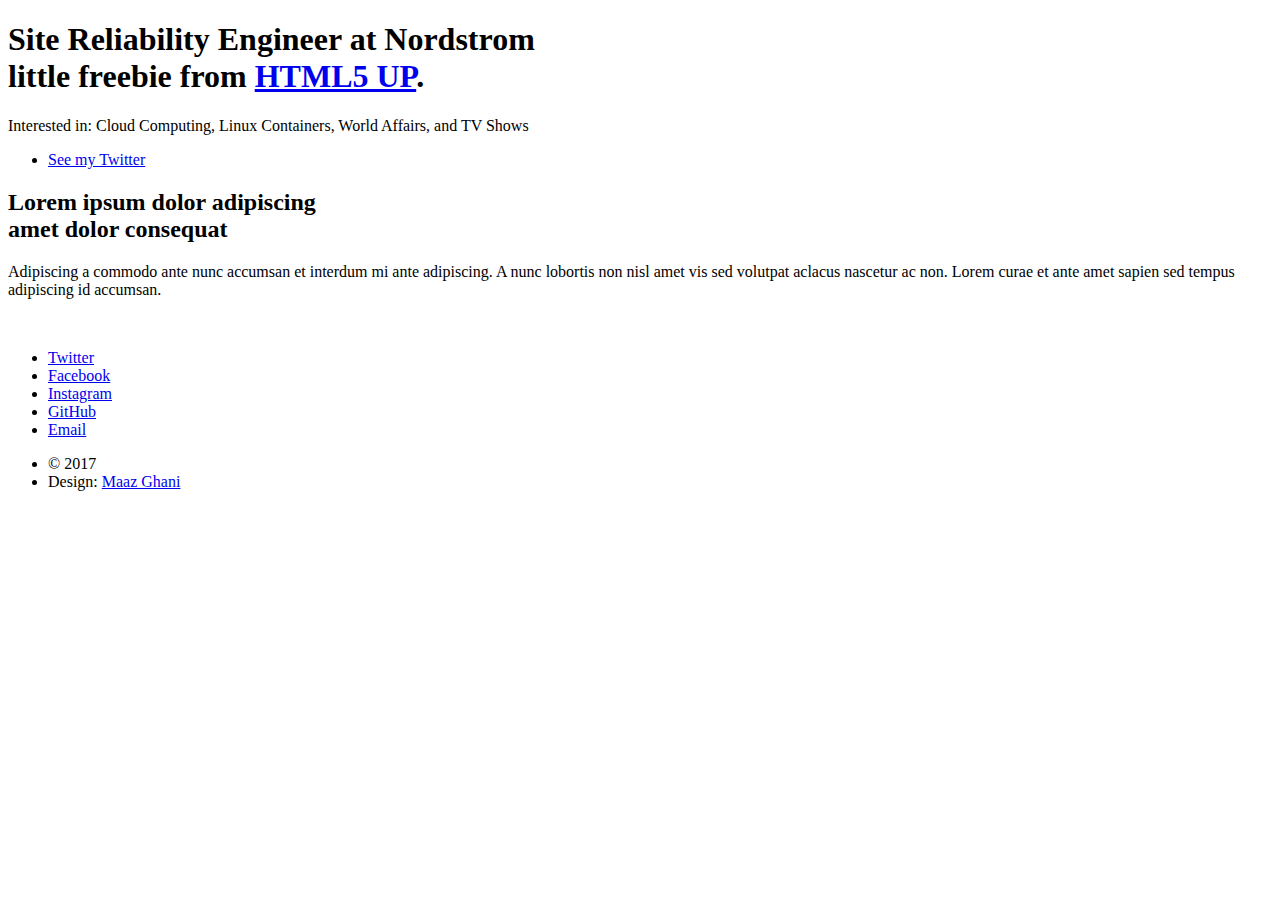
==== index.html @ ab28cf6e "initial site" ====
<!DOCTYPE HTML>
<!--
	Photon by HTML5 UP
	html5up.net | @ajlkn
	Free for personal and commercial use under the CCA 3.0 license (html5up.net/license)
-->
<html>
	<head>
		<title>Maaz Ghani</title>
		<meta charset="utf-8" />
		<meta name="viewport" content="width=device-width, initial-scale=1" />
		<!--[if lte IE 8]><script src="assets/js/ie/html5shiv.js"></script><![endif]-->
		<link rel="stylesheet" href="assets/css/main.css" />
		<!--[if lte IE 8]><link rel="stylesheet" href="assets/css/ie8.css" /><![endif]-->
		<!--[if lte IE 9]><link rel="stylesheet" href="assets/css/ie9.css" /><![endif]-->
	</head>
	<body>

		<!-- Header -->
			<section id="header">
				<div class="inner">
					<span class="icon major fa-cloud"></span>
					<h1><strong>Site Reliability Engineer at Nordstrom</strong><br />
					little freebie from <a href="http://html5up.net">HTML5 UP</a>.</h1>
					<p>Interested in: Cloud Computing, Linux Containers, World Affairs, and TV Shows<br />
					</p>
					<ul class="actions">
						<li><a href="#one" class="button scrolly">See my Twitter</a></li>
					</ul>
				</div>
			</section>

		<!-- One -->
			<section id="one" class="main style1">
				<div class="container">
					<div class="row 150%">
						<div class="6u 12u$(medium)">
							<header class="major">
								<h2>Lorem ipsum dolor adipiscing<br />
								amet dolor consequat</h2>
							</header>
							<p>Adipiscing a commodo ante nunc accumsan et interdum mi ante adipiscing. A nunc lobortis non nisl amet vis sed volutpat aclacus nascetur ac non. Lorem curae et ante amet sapien sed tempus adipiscing id accumsan.</p>
						</div>
						<div class="6u$ 12u$(medium) important(medium)">
							<span class="image fit"><img src="images/pic01.jpg" alt="" /></span>
						</div>
					</div>
				</div>
			</section>

		<!-- Two 
			<section id="two" class="main style2">
				<div class="container">
					<div class="row 150%">
						<div class="6u 12u$(medium)">
							<ul class="major-icons">
								<li><span class="icon style1 major fa-code"></span></li>
								<li><span class="icon style2 major fa-bolt"></span></li>
								<li><span class="icon style3 major fa-camera-retro"></span></li>
								<li><span class="icon style4 major fa-cog"></span></li>
								<li><span class="icon style5 major fa-desktop"></span></li>
								<li><span class="icon style6 major fa-calendar"></span></li>
							</ul>
						</div>
						<div class="6u$ 12u$(medium)">
							<header class="major">
								<h2>Lorem ipsum dolor adipiscing<br />
								amet dolor consequat</h2>
							</header>
							<p>Adipiscing a commodo ante nunc accumsan interdum mi ante adipiscing. A nunc lobortis non nisl amet vis volutpat aclacus nascetur ac non. Lorem curae eu ante amet sapien in tempus ac. Adipiscing id accumsan adipiscing ipsum.</p>
							<p>Blandit faucibus proin. Ac aliquam integer adipiscing enim non praesent vis commodo nunc phasellus cubilia ac risus accumsan. Accumsan blandit. Lobortis phasellus non lobortis dit varius mi varius accumsan lobortis. Blandit ante aliquam lacinia lorem lobortis semper morbi col faucibus vitae integer placerat accumsan orci eu mi odio tempus adipiscing adipiscing adipiscing curae consequat feugiat etiam dolore.</p>
							<p>Adipiscing a commodo ante nunc accumsan interdum mi ante adipiscing. A nunc lobortis non nisl amet vis volutpat aclacus nascetur ac non. Lorem curae eu ante amet sapien in tempus ac. Adipiscing id accumsan adipiscing ipsum.</p>
						</div>
					</div>
				</div>
			</section>
            -->
		<!-- Three
			<section id="three" class="main style1 special">
				<div class="container">
					<header class="major">
						<h2>Adipiscing amet consequat</h2>
					</header>
					<p>Ante nunc accumsan et aclacus nascetur ac ante amet sapien sed.</p>
					<div class="row 150%">
						<div class="4u 12u$(medium)">
							<span class="image fit"><img src="images/pic02.jpg" alt="" /></span>
							<h3>Magna feugiat lorem</h3>
							<p>Adipiscing a commodo ante nunc magna lorem et interdum mi ante nunc lobortis non amet vis sed volutpat et nascetur.</p>
							<ul class="actions">
								<li><a href="#" class="button">More</a></li>
							</ul>
						</div>
						<div class="4u 12u$(medium)">
							<span class="image fit"><img src="images/pic03.jpg" alt="" /></span>
							<h3>Magna feugiat lorem</h3>
							<p>Adipiscing a commodo ante nunc magna lorem et interdum mi ante nunc lobortis non amet vis sed volutpat et nascetur.</p>
							<ul class="actions">
								<li><a href="#" class="button">More</a></li>
							</ul>
						</div>
						<div class="4u$ 12u$(medium)">
							<span class="image fit"><img src="images/pic04.jpg" alt="" /></span>
							<h3>Magna feugiat lorem</h3>
							<p>Adipiscing a commodo ante nunc magna lorem et interdum mi ante nunc lobortis non amet vis sed volutpat et nascetur.</p>
							<ul class="actions">
								<li><a href="#" class="button">More</a></li>
							</ul>
						</div>
					</div>
				</div>
			</section>
            -->
		<!-- Four
			<section id="four" class="main style2 special">
				<div class="container">
					<header class="major">
						<h2>Ipsum feugiat consequat?</h2>
					</header>
					<p>Sed lacus nascetur ac ante amet sapien.</p>
					<ul class="actions uniform">
						<li><a href="#" class="button special">Sign Up</a></li>
						<li><a href="#" class="button">Learn More</a></li>
					</ul>
				</div>
			</section>
            -->
		<!-- Five -->
		<!--
			<section id="five" class="main style1">
				<div class="container">
					<header class="major special">
						<h2>Elements</h2>
					</header>

					<section>
						<h4>Text</h4>
						<p>This is <b>bold</b> and this is <strong>strong</strong>. This is <i>italic</i> and this is <em>emphasized</em>.
						This is <sup>superscript</sup> text and this is <sub>subscript</sub> text.
						This is <u>underlined</u> and this is code: <code>for (;;) { ... }</code>. Finally, <a href="#">this is a link</a>.</p>
						<hr />
						<header>
							<h4>Heading with a Subtitle</h4>
							<p>Lorem ipsum dolor sit amet nullam id egestas urna aliquam</p>
						</header>
						<p>Nunc lacinia ante nunc ac lobortis. Interdum adipiscing gravida odio porttitor sem non mi integer non faucibus ornare mi ut ante amet placerat aliquet. Volutpat eu sed ante lacinia sapien lorem accumsan varius montes viverra nibh in adipiscing blandit tempus accumsan.</p>
						<header>
							<h5>Heading with a Subtitle</h5>
							<p>Lorem ipsum dolor sit amet nullam id egestas urna aliquam</p>
						</header>
						<p>Nunc lacinia ante nunc ac lobortis. Interdum adipiscing gravida odio porttitor sem non mi integer non faucibus ornare mi ut ante amet placerat aliquet. Volutpat eu sed ante lacinia sapien lorem accumsan varius montes viverra nibh in adipiscing blandit tempus accumsan.</p>
						<hr />
						<h2>Heading Level 2</h2>
						<h3>Heading Level 3</h3>
						<h4>Heading Level 4</h4>
						<h5>Heading Level 5</h5>
						<h6>Heading Level 6</h6>
						<hr />
						<h5>Blockquote</h5>
						<blockquote>Fringilla nisl. Donec accumsan interdum nisi, quis tincidunt felis sagittis eget tempus euismod. Vestibulum ante ipsum primis in faucibus vestibulum. Blandit adipiscing eu felis iaculis volutpat ac adipiscing accumsan faucibus. Vestibulum ante ipsum primis in faucibus lorem ipsum dolor sit amet nullam adipiscing eu felis.</blockquote>
						<h5>Preformatted</h5>
						<pre><code>i = 0;

while (!deck.isInOrder()) {
print 'Iteration ' + i;
deck.shuffle();
i++;
}

print 'It took ' + i + ' iterations to sort the deck.';</code></pre>
					</section>

					<section>
						<h4>Lists</h4>
						<div class="row">
							<div class="6u 12u$(medium)">
								<h5>Unordered</h5>
								<ul>
									<li>Dolor pulvinar etiam.</li>
									<li>Sagittis adipiscing.</li>
									<li>Felis enim feugiat.</li>
								</ul>
								<h5>Alternate</h5>
								<ul class="alt">
									<li>Dolor pulvinar etiam.</li>
									<li>Sagittis adipiscing.</li>
									<li>Felis enim feugiat.</li>
								</ul>
							</div>
							<div class="6u$ 12u$(medium)">
								<h5>Ordered</h5>
								<ol>
									<li>Dolor pulvinar etiam.</li>
									<li>Etiam vel felis viverra.</li>
									<li>Felis enim feugiat.</li>
									<li>Dolor pulvinar etiam.</li>
									<li>Etiam vel felis lorem.</li>
									<li>Felis enim et feugiat.</li>
								</ol>
								<h5>Icons</h5>
								<ul class="icons">
									<li><a href="#" class="icon fa-twitter"><span class="label">Twitter</span></a></li>
									<li><a href="#" class="icon fa-facebook"><span class="label">Facebook</span></a></li>
									<li><a href="#" class="icon fa-instagram"><span class="label">Instagram</span></a></li>
									<li><a href="#" class="icon fa-github"><span class="label">Github</span></a></li>
								</ul>
							</div>
						</div>
						<h5>Actions</h5>
						<div class="row">
							<div class="6u 12u$(medium)">
								<ul class="actions">
									<li><a href="#" class="button special">Default</a></li>
									<li><a href="#" class="button">Default</a></li>
								</ul>
								<ul class="actions small">
									<li><a href="#" class="button special small">Small</a></li>
									<li><a href="#" class="button small">Small</a></li>
								</ul>
								<ul class="actions vertical">
									<li><a href="#" class="button special">Default</a></li>
									<li><a href="#" class="button">Default</a></li>
								</ul>
								<ul class="actions vertical small">
									<li><a href="#" class="button special small">Small</a></li>
									<li><a href="#" class="button small">Small</a></li>
								</ul>
							</div>
							<div class="6u 12u$(medium)">
								<ul class="actions vertical">
									<li><a href="#" class="button special fit">Default</a></li>
									<li><a href="#" class="button fit">Default</a></li>
								</ul>
								<ul class="actions vertical small">
									<li><a href="#" class="button special small fit">Small</a></li>
									<li><a href="#" class="button small fit">Small</a></li>
								</ul>
							</div>
						</div>
					</section>

					<section>
						<h4>Table</h4>
						<h5>Default</h5>
						<div class="table-wrapper">
							<table>
								<thead>
									<tr>
										<th>Name</th>
										<th>Description</th>
										<th>Price</th>
									</tr>
								</thead>
								<tbody>
									<tr>
										<td>Item One</td>
										<td>Ante turpis integer aliquet porttitor.</td>
										<td>29.99</td>
									</tr>
									<tr>
										<td>Item Two</td>
										<td>Vis ac commodo adipiscing arcu aliquet.</td>
										<td>19.99</td>
									</tr>
									<tr>
										<td>Item Three</td>
										<td> Morbi faucibus arcu accumsan lorem.</td>
										<td>29.99</td>
									</tr>
									<tr>
										<td>Item Four</td>
										<td>Vitae integer tempus condimentum.</td>
										<td>19.99</td>
									</tr>
									<tr>
										<td>Item Five</td>
										<td>Ante turpis integer aliquet porttitor.</td>
										<td>29.99</td>
									</tr>
								</tbody>
								<tfoot>
									<tr>
										<td colspan="2"></td>
										<td>100.00</td>
									</tr>
								</tfoot>
							</table>
						</div>

						<h5>Alternate</h5>
						<div class="table-wrapper">
							<table class="alt">
								<thead>
									<tr>
										<th>Name</th>
										<th>Description</th>
										<th>Price</th>
									</tr>
								</thead>
								<tbody>
									<tr>
										<td>Item One</td>
										<td>Ante turpis integer aliquet porttitor.</td>
										<td>29.99</td>
									</tr>
									<tr>
										<td>Item Two</td>
										<td>Vis ac commodo adipiscing arcu aliquet.</td>
										<td>19.99</td>
									</tr>
									<tr>
										<td>Item Three</td>
										<td> Morbi faucibus arcu accumsan lorem.</td>
										<td>29.99</td>
									</tr>
									<tr>
										<td>Item Four</td>
										<td>Vitae integer tempus condimentum.</td>
										<td>19.99</td>
									</tr>
									<tr>
										<td>Item Five</td>
										<td>Ante turpis integer aliquet porttitor.</td>
										<td>29.99</td>
									</tr>
								</tbody>
								<tfoot>
									<tr>
										<td colspan="2"></td>
										<td>100.00</td>
									</tr>
								</tfoot>
							</table>
						</div>
					</section>

					<section>
						<h4>Buttons</h4>
						<ul class="actions">
							<li><a href="#" class="button special">Special</a></li>
							<li><a href="#" class="button">Default</a></li>
						</ul>
						<ul class="actions">
							<li><a href="#" class="button big">Big</a></li>
							<li><a href="#" class="button">Default</a></li>
							<li><a href="#" class="button small">Small</a></li>
						</ul>
						<ul class="actions fit">
							<li><a href="#" class="button fit">Fit</a></li>
							<li><a href="#" class="button special fit">Fit</a></li>
							<li><a href="#" class="button fit">Fit</a></li>
						</ul>
						<ul class="actions fit small">
							<li><a href="#" class="button special fit small">Fit + Small</a></li>
							<li><a href="#" class="button fit small">Fit + Small</a></li>
							<li><a href="#" class="button special fit small">Fit + Small</a></li>
						</ul>
						<ul class="actions">
							<li><a href="#" class="button special icon fa-download">Icon</a></li>
							<li><a href="#" class="button icon fa-download">Icon</a></li>
						</ul>
						<ul class="actions">
							<li><span class="button special disabled">Disabled</span></li>
							<li><span class="button disabled">Disabled</span></li>
						</ul>
					</section>

					<section>
						<h4>Form</h4>
						<form method="post" action="#">
							<div class="row uniform 50%">
								<div class="6u 12u$(xsmall)">
									<input type="text" name="demo-name" id="demo-name" value="" placeholder="Name" />
								</div>
								<div class="6u$ 12u$(xsmall)">
									<input type="email" name="demo-email" id="demo-email" value="" placeholder="Email" />
								</div>
								<div class="12u$">
									<div class="select-wrapper">
										<select name="demo-category" id="demo-category">
											<option value="">- Category -</option>
											<option value="1">Manufacturing</option>
											<option value="1">Shipping</option>
											<option value="1">Administration</option>
											<option value="1">Human Resources</option>
										</select>
									</div>
								</div>
								<div class="4u 12u$(small)">
									<input type="radio" id="demo-priority-low" name="demo-priority" checked>
									<label for="demo-priority-low">Low</label>
								</div>
								<div class="4u 12u$(small)">
									<input type="radio" id="demo-priority-normal" name="demo-priority">
									<label for="demo-priority-normal">Normal</label>
								</div>
								<div class="4u$ 12u$(small)">
									<input type="radio" id="demo-priority-high" name="demo-priority">
									<label for="demo-priority-high">High</label>
								</div>
								<div class="6u 12u$(small)">
									<input type="checkbox" id="demo-copy" name="demo-copy">
									<label for="demo-copy">Email me a copy</label>
								</div>
								<div class="6u$ 12u$(small)">
									<input type="checkbox" id="demo-human" name="demo-human" checked>
									<label for="demo-human">Not a robot</label>
								</div>
								<div class="12u$">
									<textarea name="demo-message" id="demo-message" placeholder="Enter your message" rows="6"></textarea>
								</div>
								<div class="12u$">
									<ul class="actions">
										<li><input type="submit" value="Send Message" class="special" /></li>
										<li><input type="reset" value="Reset" /></li>
									</ul>
								</div>
							</div>
						</form>
					</section>

					<section>
						<h4>Image</h4>
						<h5>Fit</h5>
						<div class="box alt">
							<div class="row uniform 50%">
								<div class="12u"><span class="image fit"><img src="images/pic06.jpg" alt="" /></span></div>
								<div class="4u"><span class="image fit"><img src="images/pic02.jpg" alt="" /></span></div>
								<div class="4u"><span class="image fit"><img src="images/pic03.jpg" alt="" /></span></div>
								<div class="4u"><span class="image fit"><img src="images/pic04.jpg" alt="" /></span></div>
								<div class="4u"><span class="image fit"><img src="images/pic03.jpg" alt="" /></span></div>
								<div class="4u"><span class="image fit"><img src="images/pic04.jpg" alt="" /></span></div>
								<div class="4u"><span class="image fit"><img src="images/pic02.jpg" alt="" /></span></div>
								<div class="4u"><span class="image fit"><img src="images/pic04.jpg" alt="" /></span></div>
								<div class="4u"><span class="image fit"><img src="images/pic02.jpg" alt="" /></span></div>
								<div class="4u"><span class="image fit"><img src="images/pic03.jpg" alt="" /></span></div>
							</div>
						</div>
						<h5>Left &amp; Right</h5>
						<p><span class="image left"><img src="images/pic05.jpg" alt="" /></span>Fringilla nisl. Donec accumsan interdum nisi, quis tincidunt felis sagittis eget. tempus euismod. Vestibulum ante ipsum primis in faucibus vestibulum. Blandit adipiscing eu felis iaculis volutpat ac adipiscing accumsan eu faucibus. Integer ac pellentesque praesent tincidunt felis sagittis eget. tempus euismod. Vestibulum ante ipsum primis in faucibus vestibulum. Blandit adipiscing eu felis iaculis volutpat ac adipiscing accumsan eu faucibus. Integer ac pellentesque praesent. Donec accumsan interdum nisi, quis tincidunt felis sagittis eget. tempus euismod. Vestibulum ante ipsum primis in faucibus vestibulum. Blandit adipiscing eu felis iaculis volutpat ac adipiscing accumsan eu faucibus. Integer ac pellentesque praesent tincidunt felis sagittis eget. tempus euismod. Vestibulum ante ipsum primis in faucibus vestibulum. Blandit adipiscing eu felis iaculis volutpat ac adipiscing accumsan eu faucibus. Integer ac pellentesque praesent. Blandit adipiscing eu felis iaculis volutpat ac adipiscing accumsan eu faucibus. Integer ac pellentesque praesent tincidunt felis sagittis eget. tempus euismod. Vestibulum ante ipsum primis in faucibus vestibulum. Blandit adipiscing eu felis iaculis volutpat ac adipiscing accumsan eu faucibus. Integer ac pellentesque praesent.</p>
						<p><span class="image right"><img src="images/pic05.jpg" alt="" /></span>Fringilla nisl. Donec accumsan interdum nisi, quis tincidunt felis sagittis eget. tempus euismod. Vestibulum ante ipsum primis in faucibus vestibulum. Blandit adipiscing eu felis iaculis volutpat ac adipiscing accumsan eu faucibus. Integer ac pellentesque praesent tincidunt felis sagittis eget. tempus euismod. Vestibulum ante ipsum primis in faucibus vestibulum. Blandit adipiscing eu felis iaculis volutpat ac adipiscing accumsan eu faucibus. Integer ac pellentesque praesent. Donec accumsan interdum nisi, quis tincidunt felis sagittis eget. tempus euismod. Vestibulum ante ipsum primis in faucibus vestibulum. Blandit adipiscing eu felis iaculis volutpat ac adipiscing accumsan eu faucibus. Integer ac pellentesque praesent tincidunt felis sagittis eget. tempus euismod. Vestibulum ante ipsum primis in faucibus vestibulum. Blandit adipiscing eu felis iaculis volutpat ac adipiscing accumsan eu faucibus. Integer ac pellentesque praesent. Blandit adipiscing eu felis iaculis volutpat ac adipiscing accumsan eu faucibus. Integer ac pellentesque praesent tincidunt felis sagittis eget. tempus euismod. Vestibulum ante ipsum primis in faucibus vestibulum. Blandit adipiscing eu felis iaculis volutpat ac adipiscing accumsan eu faucibus. Integer ac pellentesque praesent.</p>
					</section>

				</div>
			</section>
		-->

		<!-- Footer -->
			<section id="footer">
				<ul class="icons">
					<li><a href="http://twitter.com/icepaani" class="icon alt fa-twitter"><span class="label">Twitter</span></a></li>
					<li><a href="http://facebook.com/maazg" class="icon alt fa-facebook"><span class="label">Facebook</span></a></li>
					<li><a href="http://instagram.com/icepaani" class="icon alt fa-instagram"><span class="label">Instagram</span></a></li>
					<li><a href="http://github.com/maazghani" class="icon alt fa-github"><span class="label">GitHub</span></a></li>
					<li><a href="mailto:mail@maaz.io" class="icon alt fa-envelope"><span class="label">Email</span></a></li>
				</ul>
				<ul class="copyright">
					<li>&copy; 2017 </li><li>Design: <a href="http://maaz.io">Maaz Ghani</a></li>
				</ul>
			</section>

		<!-- Scripts -->
			<script src="assets/js/jquery.min.js"></script>
			<script src="assets/js/jquery.scrolly.min.js"></script>
			<script src="assets/js/skel.min.js"></script>
			<script src="assets/js/util.js"></script>
			<!--[if lte IE 8]><script src="assets/js/ie/respond.min.js"></script><![endif]-->
			<script src="assets/js/main.js"></script>

	</body>
</html>
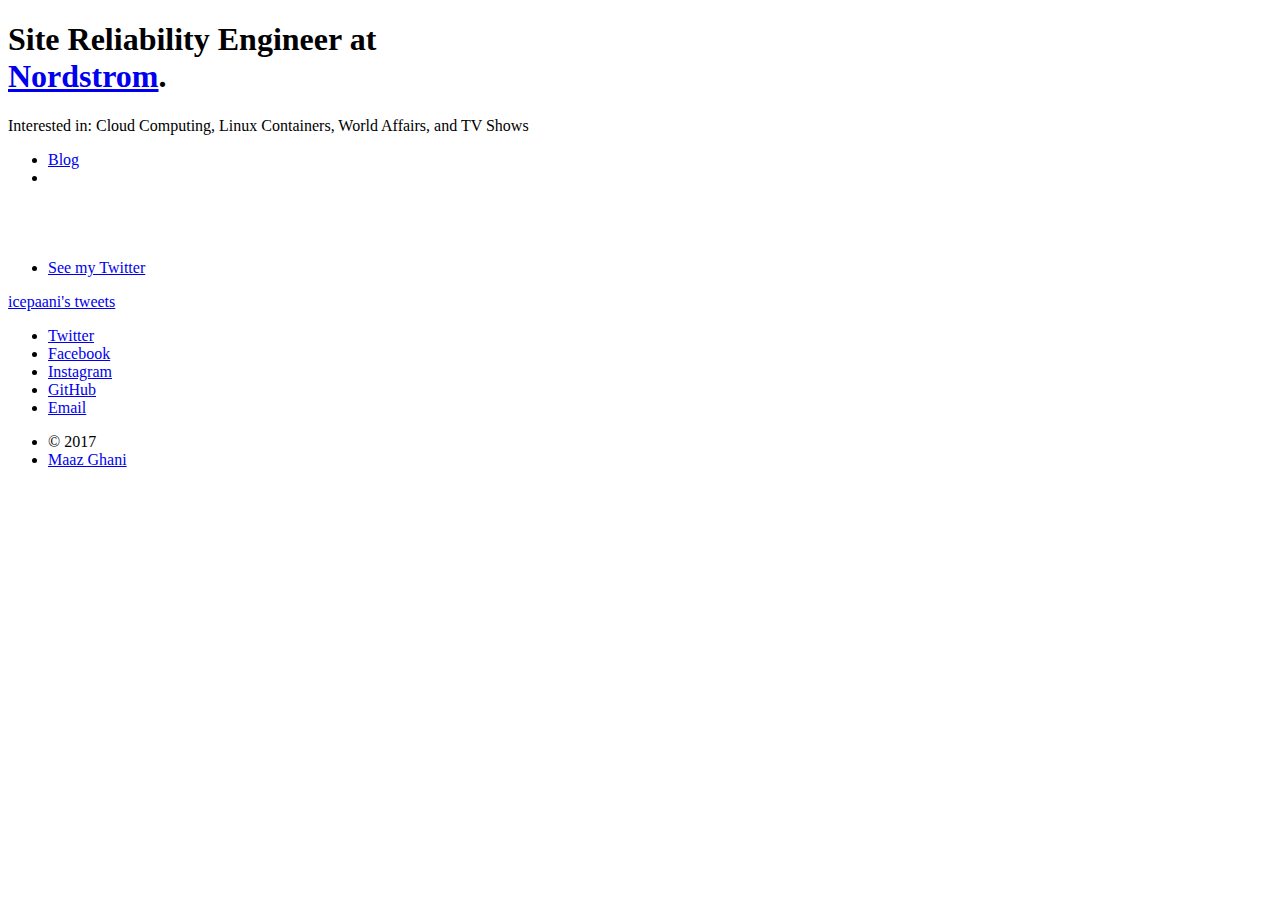
==== commit 1768b3ba: "line break" ====
--- a/index.html
+++ b/index.html
@@ -20,12 +20,15 @@
 			<section id="header">
 				<div class="inner">
 					<span class="icon major fa-cloud"></span>
-					<h1><strong>Site Reliability Engineer at Nordstrom</strong><br />
-					little freebie from <a href="http://html5up.net">HTML5 UP</a>.</h1>
+					<h1><strong>Site Reliability Engineer at</strong><br />
+					<a href="http://shop.nordstrom.com">Nordstrom</a>.</h1>
 					<p>Interested in: Cloud Computing, Linux Containers, World Affairs, and TV Shows<br />
 					</p>
 					<ul class="actions">
-						<li><a href="#one" class="button scrolly">See my Twitter</a></li>
+                        <li><a href="http://blog.maaz.io" class="button scrolly">Blog<a><li><br>
+                        <br><br>
+			<br>
+                        <br><li><a href="#one" class="button scrolly">See my Twitter</a></li>
 					</ul>
 				</div>
 			</section>
@@ -34,16 +37,9 @@
 			<section id="one" class="main style1">
 				<div class="container">
 					<div class="row 150%">
-						<div class="6u 12u$(medium)">
-							<header class="major">
-								<h2>Lorem ipsum dolor adipiscing<br />
-								amet dolor consequat</h2>
-							</header>
-							<p>Adipiscing a commodo ante nunc accumsan et interdum mi ante adipiscing. A nunc lobortis non nisl amet vis sed volutpat aclacus nascetur ac non. Lorem curae et ante amet sapien sed tempus adipiscing id accumsan.</p>
-						</div>
-						<div class="6u$ 12u$(medium) important(medium)">
-							<span class="image fit"><img src="images/pic01.jpg" alt="" /></span>
-						</div>
+                            <a class="twitter-timeline" href="https://twitter.com/icepaani">icepaani's tweets</a> <script async src="//platform.twitter.com/widgets.js" charset="utf-8"></script>
+
+
 					</div>
 				</div>
 			</section>
@@ -455,7 +451,7 @@
 					<li><a href="mailto:mail@maaz.io" class="icon alt fa-envelope"><span class="label">Email</span></a></li>
 				</ul>
 				<ul class="copyright">
-					<li>&copy; 2017 </li><li>Design: <a href="http://maaz.io">Maaz Ghani</a></li>
+					<li>&copy; 2017 </li><li><a href="http://maaz.io">Maaz Ghani</a></li>
 				</ul>
 			</section>
 
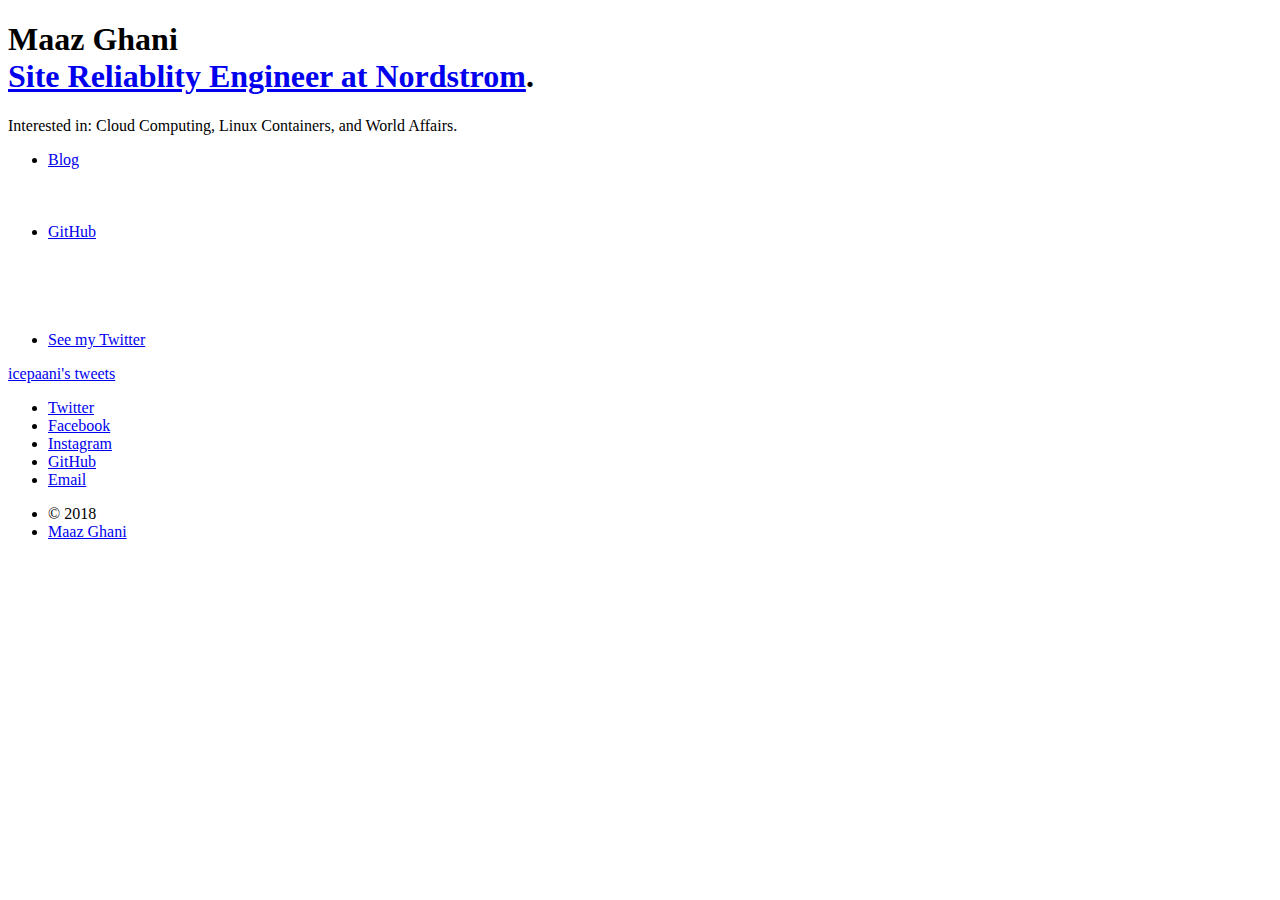
==== commit b80fe53d: "updating to 2018 in july.." ====
--- a/index.html
+++ b/index.html
@@ -20,14 +20,16 @@
 			<section id="header">
 				<div class="inner">
 					<span class="icon major fa-cloud"></span>
-					<h1><strong>Site Reliability Engineer at</strong><br />
-					<a href="http://shop.nordstrom.com">Nordstrom</a>.</h1>
-					<p>Interested in: Cloud Computing, Linux Containers, World Affairs, and TV Shows<br />
+					<h1><strong>Maaz Ghani</strong><br />
+					<a href="http://shop.nordstrom.com">Site Reliablity Engineer at Nordstrom</a>.</h1>
+					<p>Interested in: Cloud Computing, Linux Containers, and World Affairs.<br />
 					</p>
 					<ul class="actions">
-                        <li><a href="http://blog.maaz.io" class="button scrolly">Blog<a><li><br>
+                        <li><a href="http://blog.maaz.io" class="button scrolly">Blog<a></li><br>
                         <br><br>
-			<br>
+                        <li><a href="http://github.com/maazghani" class="button scrolly">GitHub<a></li><br>
+                        <br><br>
+                        <br>
                         <br><li><a href="#one" class="button scrolly">See my Twitter</a></li>
 					</ul>
 				</div>
@@ -451,7 +453,7 @@
 					<li><a href="mailto:mail@maaz.io" class="icon alt fa-envelope"><span class="label">Email</span></a></li>
 				</ul>
 				<ul class="copyright">
-					<li>&copy; 2017 </li><li><a href="http://maaz.io">Maaz Ghani</a></li>
+					<li>&copy; 2018 </li><li><a href="http://maaz.io">Maaz Ghani</a></li>
 				</ul>
 			</section>
 
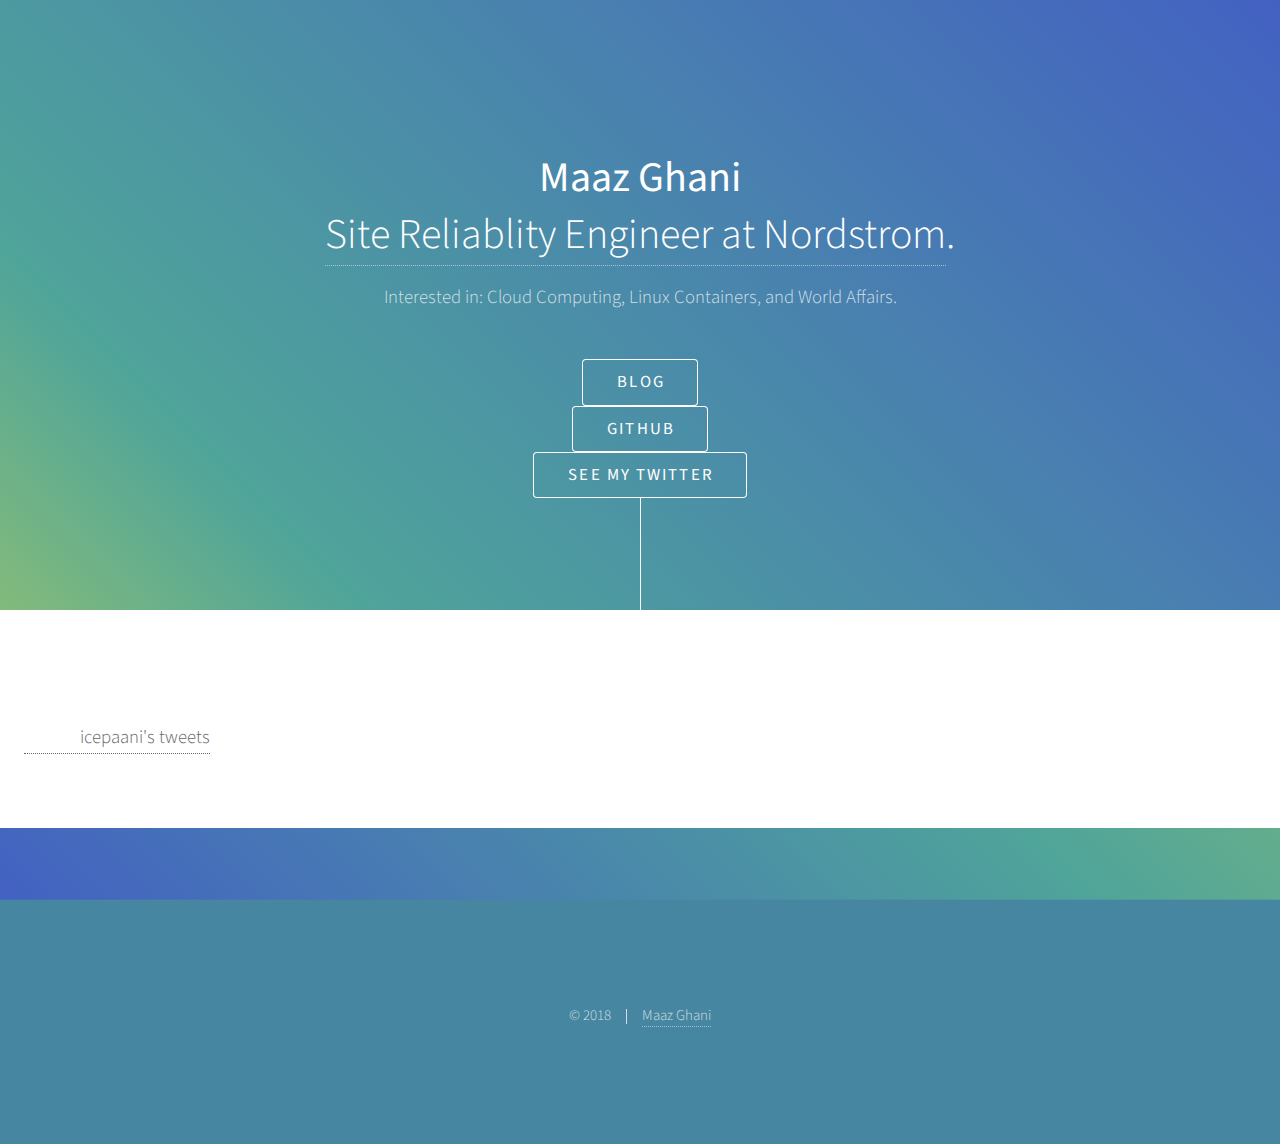
==== commit 21aeb764: "Merge pull request #7 from maazghani/fix-mobile-formatting-pt3" ====
--- a/index.html
+++ b/index.html
@@ -25,12 +25,11 @@
 					<p>Interested in: Cloud Computing, Linux Containers, and World Affairs.<br />
 					</p>
 					<ul class="actions">
-                        <li><a href="http://blog.maaz.io" class="button scrolly">Blog<a></li><br>
-                        <br><br>
-                        <li><a href="http://github.com/maazghani" class="button scrolly">GitHub<a></li><br>
-                        <br><br>
+                        <li><a href="http://blog.maaz.io" class="button scrolly">Blog<a></li>
                         <br>
-                        <br><li><a href="#one" class="button scrolly">See my Twitter</a></li>
+                        <li><a href="http://github.com/maazghani" class="button scrolly">GitHub<a></li>
+                        <br>
+                        <li><a href="#one" class="button scrolly">See my Twitter</a></li>
 					</ul>
 				</div>
 			</section>
--- a/assets/css/main.css
+++ b/assets/css/main.css
@@ -0,0 +1,3421 @@
+@import url("font-awesome.min.css");
+@import url("https://fonts.googleapis.com/css?family=Source+Sans+Pro:300,300italic,400,400italic");
+
+/*
+	Photon by HTML5 UP
+	html5up.net | @ajlkn
+	Free for personal and commercial use under the CCA 3.0 license (html5up.net/license)
+*/
+
+/* Reset */
+
+	html, body, div, span, applet, object, iframe, h1, h2, h3, h4, h5, h6, p, blockquote, pre, a, abbr, acronym, address, big, cite, code, del, dfn, em, img, ins, kbd, q, s, samp, small, strike, strong, sub, sup, tt, var, b, u, i, center, dl, dt, dd, ol, ul, li, fieldset, form, label, legend, table, caption, tbody, tfoot, thead, tr, th, td, article, aside, canvas, details, embed, figure, figcaption, footer, header, hgroup, menu, nav, output, ruby, section, summary, time, mark, audio, video {
+		margin: 0;
+		padding: 0;
+		border: 0;
+		font-size: 100%;
+		font: inherit;
+		vertical-align: baseline;
+	}
+
+	article, aside, details, figcaption, figure, footer, header, hgroup, menu, nav, section {
+		display: block;
+	}
+
+	body {
+		line-height: 1;
+	}
+
+	ol, ul {
+		list-style: none;
+	}
+
+	blockquote, q {
+		quotes: none;
+	}
+
+	blockquote:before, blockquote:after, q:before, q:after {
+		content: '';
+		content: none;
+	}
+
+	table {
+		border-collapse: collapse;
+		border-spacing: 0;
+	}
+
+	body {
+		-webkit-text-size-adjust: none;
+	}
+
+/* Box Model */
+
+	*, *:before, *:after {
+		-moz-box-sizing: border-box;
+		-webkit-box-sizing: border-box;
+		box-sizing: border-box;
+	}
+
+/* Containers */
+
+	.container {
+		margin-left: auto;
+		margin-right: auto;
+	}
+
+	.container.\31 25\25 {
+		width: 100%;
+		max-width: 75em;
+		min-width: 60em;
+	}
+
+	.container.\37 5\25 {
+		width: 45em;
+	}
+
+	.container.\35 0\25 {
+		width: 30em;
+	}
+
+	.container.\32 5\25 {
+		width: 15em;
+	}
+
+	.container {
+		width: 60em;
+	}
+
+	@media screen and (max-width: 1680px) {
+
+		.container.\31 25\25 {
+			width: 100%;
+			max-width: 75em;
+			min-width: 60em;
+		}
+
+		.container.\37 5\25 {
+			width: 45em;
+		}
+
+		.container.\35 0\25 {
+			width: 30em;
+		}
+
+		.container.\32 5\25 {
+			width: 15em;
+		}
+
+		.container {
+			width: 60em;
+		}
+
+	}
+
+	@media screen and (max-width: 1140px) {
+
+		.container.\31 25\25 {
+			width: 100%;
+			max-width: 112.5%;
+			min-width: 90%;
+		}
+
+		.container.\37 5\25 {
+			width: 67.5%;
+		}
+
+		.container.\35 0\25 {
+			width: 45%;
+		}
+
+		.container.\32 5\25 {
+			width: 22.5%;
+		}
+
+		.container {
+			width: 90%;
+		}
+
+	}
+
+	@media screen and (max-width: 980px) {
+
+		.container.\31 25\25 {
+			width: 100%;
+			max-width: 125%;
+			min-width: 100%;
+		}
+
+		.container.\37 5\25 {
+			width: 75%;
+		}
+
+		.container.\35 0\25 {
+			width: 50%;
+		}
+
+		.container.\32 5\25 {
+			width: 25%;
+		}
+
+		.container {
+			width: 100% !important;
+		}
+
+	}
+
+	@media screen and (max-width: 736px) {
+
+		.container.\31 25\25 {
+			width: 100%;
+			max-width: 125%;
+			min-width: 100%;
+		}
+
+		.container.\37 5\25 {
+			width: 75%;
+		}
+
+		.container.\35 0\25 {
+			width: 50%;
+		}
+
+		.container.\32 5\25 {
+			width: 25%;
+		}
+
+		.container {
+			width: 100% !important;
+		}
+
+	}
+
+	@media screen and (max-width: 480px) {
+
+		.container.\31 25\25 {
+			width: 100%;
+			max-width: 125%;
+			min-width: 100%;
+		}
+
+		.container.\37 5\25 {
+			width: 75%;
+		}
+
+		.container.\35 0\25 {
+			width: 50%;
+		}
+
+		.container.\32 5\25 {
+			width: 25%;
+		}
+
+		.container {
+			width: 100% !important;
+		}
+
+	}
+
+	@media screen and (max-width: 320px) {
+
+		.container.\31 25\25 {
+			width: 100%;
+			max-width: 125%;
+			min-width: 100%;
+		}
+
+		.container.\37 5\25 {
+			width: 75%;
+		}
+
+		.container.\35 0\25 {
+			width: 50%;
+		}
+
+		.container.\32 5\25 {
+			width: 25%;
+		}
+
+		.container {
+			width: 100% !important;
+		}
+
+	}
+
+/* Grid */
+
+	.row {
+		border-bottom: solid 1px transparent;
+		-moz-box-sizing: border-box;
+		-webkit-box-sizing: border-box;
+		box-sizing: border-box;
+	}
+
+	.row > * {
+		float: left;
+		-moz-box-sizing: border-box;
+		-webkit-box-sizing: border-box;
+		box-sizing: border-box;
+	}
+
+	.row:after, .row:before {
+		content: '';
+		display: block;
+		clear: both;
+		height: 0;
+	}
+
+	.row.uniform > * > :first-child {
+		margin-top: 0;
+	}
+
+	.row.uniform > * > :last-child {
+		margin-bottom: 0;
+	}
+
+	.row.\30 \25 > * {
+		padding: 0 0 0 0em;
+	}
+
+	.row.\30 \25 {
+		margin: 0 0 -1px 0em;
+	}
+
+	.row.uniform.\30 \25 > * {
+		padding: 0em 0 0 0em;
+	}
+
+	.row.uniform.\30 \25 {
+		margin: 0em 0 -1px 0em;
+	}
+
+	.row > * {
+		padding: 0 0 0 2em;
+	}
+
+	.row {
+		margin: 0 0 -1px -2em;
+	}
+
+	.row.uniform > * {
+		padding: 2em 0 0 2em;
+	}
+
+	.row.uniform {
+		margin: -2em 0 -1px -2em;
+	}
+
+	.row.\32 00\25 > * {
+		padding: 0 0 0 4em;
+	}
+
+	.row.\32 00\25 {
+		margin: 0 0 -1px -4em;
+	}
+
+	.row.uniform.\32 00\25 > * {
+		padding: 4em 0 0 4em;
+	}
+
+	.row.uniform.\32 00\25 {
+		margin: -4em 0 -1px -4em;
+	}
+
+	.row.\31 50\25 > * {
+		padding: 0 0 0 3em;
+	}
+
+	.row.\31 50\25 {
+		margin: 0 0 -1px -3em;
+	}
+
+	.row.uniform.\31 50\25 > * {
+		padding: 3em 0 0 3em;
+	}
+
+	.row.uniform.\31 50\25 {
+		margin: -3em 0 -1px -3em;
+	}
+
+	.row.\35 0\25 > * {
+		padding: 0 0 0 1em;
+	}
+
+	.row.\35 0\25 {
+		margin: 0 0 -1px -1em;
+	}
+
+	.row.uniform.\35 0\25 > * {
+		padding: 1em 0 0 1em;
+	}
+
+	.row.uniform.\35 0\25 {
+		margin: -1em 0 -1px -1em;
+	}
+
+	.row.\32 5\25 > * {
+		padding: 0 0 0 0.5em;
+	}
+
+	.row.\32 5\25 {
+		margin: 0 0 -1px -0.5em;
+	}
+
+	.row.uniform.\32 5\25 > * {
+		padding: 0.5em 0 0 0.5em;
+	}
+
+	.row.uniform.\32 5\25 {
+		margin: -0.5em 0 -1px -0.5em;
+	}
+
+	.\31 2u, .\31 2u\24 {
+		width: 100%;
+		clear: none;
+		margin-left: 0;
+	}
+
+	.\31 1u, .\31 1u\24 {
+		width: 91.6666666667%;
+		clear: none;
+		margin-left: 0;
+	}
+
+	.\31 0u, .\31 0u\24 {
+		width: 83.3333333333%;
+		clear: none;
+		margin-left: 0;
+	}
+
+	.\39 u, .\39 u\24 {
+		width: 75%;
+		clear: none;
+		margin-left: 0;
+	}
+
+	.\38 u, .\38 u\24 {
+		width: 66.6666666667%;
+		clear: none;
+		margin-left: 0;
+	}
+
+	.\37 u, .\37 u\24 {
+		width: 58.3333333333%;
+		clear: none;
+		margin-left: 0;
+	}
+
+	.\36 u, .\36 u\24 {
+		width: 50%;
+		clear: none;
+		margin-left: 0;
+	}
+
+	.\35 u, .\35 u\24 {
+		width: 41.6666666667%;
+		clear: none;
+		margin-left: 0;
+	}
+
+	.\34 u, .\34 u\24 {
+		width: 33.3333333333%;
+		clear: none;
+		margin-left: 0;
+	}
+
+	.\33 u, .\33 u\24 {
+		width: 25%;
+		clear: none;
+		margin-left: 0;
+	}
+
+	.\32 u, .\32 u\24 {
+		width: 16.6666666667%;
+		clear: none;
+		margin-left: 0;
+	}
+
+	.\31 u, .\31 u\24 {
+		width: 8.3333333333%;
+		clear: none;
+		margin-left: 0;
+	}
+
+	.\31 2u\24 + *,
+	.\31 1u\24 + *,
+	.\31 0u\24 + *,
+	.\39 u\24 + *,
+	.\38 u\24 + *,
+	.\37 u\24 + *,
+	.\36 u\24 + *,
+	.\35 u\24 + *,
+	.\34 u\24 + *,
+	.\33 u\24 + *,
+	.\32 u\24 + *,
+	.\31 u\24 + * {
+		clear: left;
+	}
+
+	.\-11u {
+		margin-left: 91.66667%;
+	}
+
+	.\-10u {
+		margin-left: 83.33333%;
+	}
+
+	.\-9u {
+		margin-left: 75%;
+	}
+
+	.\-8u {
+		margin-left: 66.66667%;
+	}
+
+	.\-7u {
+		margin-left: 58.33333%;
+	}
+
+	.\-6u {
+		margin-left: 50%;
+	}
+
+	.\-5u {
+		margin-left: 41.66667%;
+	}
+
+	.\-4u {
+		margin-left: 33.33333%;
+	}
+
+	.\-3u {
+		margin-left: 25%;
+	}
+
+	.\-2u {
+		margin-left: 16.66667%;
+	}
+
+	.\-1u {
+		margin-left: 8.33333%;
+	}
+
+	@media screen and (max-width: 1680px) {
+
+		.row > * {
+			padding: 0 0 0 2em;
+		}
+
+		.row {
+			margin: 0 0 -1px -2em;
+		}
+
+		.row.uniform > * {
+			padding: 2em 0 0 2em;
+		}
+
+		.row.uniform {
+			margin: -2em 0 -1px -2em;
+		}
+
+		.row.\32 00\25 > * {
+			padding: 0 0 0 4em;
+		}
+
+		.row.\32 00\25 {
+			margin: 0 0 -1px -4em;
+		}
+
+		.row.uniform.\32 00\25 > * {
+			padding: 4em 0 0 4em;
+		}
+
+		.row.uniform.\32 00\25 {
+			margin: -4em 0 -1px -4em;
+		}
+
+		.row.\31 50\25 > * {
+			padding: 0 0 0 3em;
+		}
+
+		.row.\31 50\25 {
+			margin: 0 0 -1px -3em;
+		}
+
+		.row.uniform.\31 50\25 > * {
+			padding: 3em 0 0 3em;
+		}
+
+		.row.uniform.\31 50\25 {
+			margin: -3em 0 -1px -3em;
+		}
+
+		.row.\35 0\25 > * {
+			padding: 0 0 0 1em;
+		}
+
+		.row.\35 0\25 {
+			margin: 0 0 -1px -1em;
+		}
+
+		.row.uniform.\35 0\25 > * {
+			padding: 1em 0 0 1em;
+		}
+
+		.row.uniform.\35 0\25 {
+			margin: -1em 0 -1px -1em;
+		}
+
+		.row.\32 5\25 > * {
+			padding: 0 0 0 0.5em;
+		}
+
+		.row.\32 5\25 {
+			margin: 0 0 -1px -0.5em;
+		}
+
+		.row.uniform.\32 5\25 > * {
+			padding: 0.5em 0 0 0.5em;
+		}
+
+		.row.uniform.\32 5\25 {
+			margin: -0.5em 0 -1px -0.5em;
+		}
+
+		.\31 2u\28xlarge\29, .\31 2u\24\28xlarge\29 {
+			width: 100%;
+			clear: none;
+			margin-left: 0;
+		}
+
+		.\31 1u\28xlarge\29, .\31 1u\24\28xlarge\29 {
+			width: 91.6666666667%;
+			clear: none;
+			margin-left: 0;
+		}
+
+		.\31 0u\28xlarge\29, .\31 0u\24\28xlarge\29 {
+			width: 83.3333333333%;
+			clear: none;
+			margin-left: 0;
+		}
+
+		.\39 u\28xlarge\29, .\39 u\24\28xlarge\29 {
+			width: 75%;
+			clear: none;
+			margin-left: 0;
+		}
+
+		.\38 u\28xlarge\29, .\38 u\24\28xlarge\29 {
+			width: 66.6666666667%;
+			clear: none;
+			margin-left: 0;
+		}
+
+		.\37 u\28xlarge\29, .\37 u\24\28xlarge\29 {
+			width: 58.3333333333%;
+			clear: none;
+			margin-left: 0;
+		}
+
+		.\36 u\28xlarge\29, .\36 u\24\28xlarge\29 {
+			width: 50%;
+			clear: none;
+			margin-left: 0;
+		}
+
+		.\35 u\28xlarge\29, .\35 u\24\28xlarge\29 {
+			width: 41.6666666667%;
+			clear: none;
+			margin-left: 0;
+		}
+
+		.\34 u\28xlarge\29, .\34 u\24\28xlarge\29 {
+			width: 33.3333333333%;
+			clear: none;
+			margin-left: 0;
+		}
+
+		.\33 u\28xlarge\29, .\33 u\24\28xlarge\29 {
+			width: 25%;
+			clear: none;
+			margin-left: 0;
+		}
+
+		.\32 u\28xlarge\29, .\32 u\24\28xlarge\29 {
+			width: 16.6666666667%;
+			clear: none;
+			margin-left: 0;
+		}
+
+		.\31 u\28xlarge\29, .\31 u\24\28xlarge\29 {
+			width: 8.3333333333%;
+			clear: none;
+			margin-left: 0;
+		}
+
+		.\31 2u\24\28xlarge\29 + *,
+		.\31 1u\24\28xlarge\29 + *,
+		.\31 0u\24\28xlarge\29 + *,
+		.\39 u\24\28xlarge\29 + *,
+		.\38 u\24\28xlarge\29 + *,
+		.\37 u\24\28xlarge\29 + *,
+		.\36 u\24\28xlarge\29 + *,
+		.\35 u\24\28xlarge\29 + *,
+		.\34 u\24\28xlarge\29 + *,
+		.\33 u\24\28xlarge\29 + *,
+		.\32 u\24\28xlarge\29 + *,
+		.\31 u\24\28xlarge\29 + * {
+			clear: left;
+		}
+
+		.\-11u\28xlarge\29 {
+			margin-left: 91.66667%;
+		}
+
+		.\-10u\28xlarge\29 {
+			margin-left: 83.33333%;
+		}
+
+		.\-9u\28xlarge\29 {
+			margin-left: 75%;
+		}
+
+		.\-8u\28xlarge\29 {
+			margin-left: 66.66667%;
+		}
+
+		.\-7u\28xlarge\29 {
+			margin-left: 58.33333%;
+		}
+
+		.\-6u\28xlarge\29 {
+			margin-left: 50%;
+		}
+
+		.\-5u\28xlarge\29 {
+			margin-left: 41.66667%;
+		}
+
+		.\-4u\28xlarge\29 {
+			margin-left: 33.33333%;
+		}
+
+		.\-3u\28xlarge\29 {
+			margin-left: 25%;
+		}
+
+		.\-2u\28xlarge\29 {
+			margin-left: 16.66667%;
+		}
+
+		.\-1u\28xlarge\29 {
+			margin-left: 8.33333%;
+		}
+
+	}
+
+	@media screen and (max-width: 1140px) {
+
+		.row > * {
+			padding: 0 0 0 1.5em;
+		}
+
+		.row {
+			margin: 0 0 -1px -1.5em;
+		}
+
+		.row.uniform > * {
+			padding: 1.5em 0 0 1.5em;
+		}
+
+		.row.uniform {
+			margin: -1.5em 0 -1px -1.5em;
+		}
+
+		.row.\32 00\25 > * {
+			padding: 0 0 0 3em;
+		}
+
+		.row.\32 00\25 {
+			margin: 0 0 -1px -3em;
+		}
+
+		.row.uniform.\32 00\25 > * {
+			padding: 3em 0 0 3em;
+		}
+
+		.row.uniform.\32 00\25 {
+			margin: -3em 0 -1px -3em;
+		}
+
+		.row.\31 50\25 > * {
+			padding: 0 0 0 2.25em;
+		}
+
+		.row.\31 50\25 {
+			margin: 0 0 -1px -2.25em;
+		}
+
+		.row.uniform.\31 50\25 > * {
+			padding: 2.25em 0 0 2.25em;
+		}
+
+		.row.uniform.\31 50\25 {
+			margin: -2.25em 0 -1px -2.25em;
+		}
+
+		.row.\35 0\25 > * {
+			padding: 0 0 0 0.75em;
+		}
+
+		.row.\35 0\25 {
+			margin: 0 0 -1px -0.75em;
+		}
+
+		.row.uniform.\35 0\25 > * {
+			padding: 0.75em 0 0 0.75em;
+		}
+
+		.row.uniform.\35 0\25 {
+			margin: -0.75em 0 -1px -0.75em;
+		}
+
+		.row.\32 5\25 > * {
+			padding: 0 0 0 0.375em;
+		}
+
+		.row.\32 5\25 {
+			margin: 0 0 -1px -0.375em;
+		}
+
+		.row.uniform.\32 5\25 > * {
+			padding: 0.375em 0 0 0.375em;
+		}
+
+		.row.uniform.\32 5\25 {
+			margin: -0.375em 0 -1px -0.375em;
+		}
+
+		.\31 2u\28large\29, .\31 2u\24\28large\29 {
+			width: 100%;
+			clear: none;
+			margin-left: 0;
+		}
+
+		.\31 1u\28large\29, .\31 1u\24\28large\29 {
+			width: 91.6666666667%;
+			clear: none;
+			margin-left: 0;
+		}
+
+		.\31 0u\28large\29, .\31 0u\24\28large\29 {
+			width: 83.3333333333%;
+			clear: none;
+			margin-left: 0;
+		}
+
+		.\39 u\28large\29, .\39 u\24\28large\29 {
+			width: 75%;
+			clear: none;
+			margin-left: 0;
+		}
+
+		.\38 u\28large\29, .\38 u\24\28large\29 {
+			width: 66.6666666667%;
+			clear: none;
+			margin-left: 0;
+		}
+
+		.\37 u\28large\29, .\37 u\24\28large\29 {
+			width: 58.3333333333%;
+			clear: none;
+			margin-left: 0;
+		}
+
+		.\36 u\28large\29, .\36 u\24\28large\29 {
+			width: 50%;
+			clear: none;
+			margin-left: 0;
+		}
+
+		.\35 u\28large\29, .\35 u\24\28large\29 {
+			width: 41.6666666667%;
+			clear: none;
+			margin-left: 0;
+		}
+
+		.\34 u\28large\29, .\34 u\24\28large\29 {
+			width: 33.3333333333%;
+			clear: none;
+			margin-left: 0;
+		}
+
+		.\33 u\28large\29, .\33 u\24\28large\29 {
+			width: 25%;
+			clear: none;
+			margin-left: 0;
+		}
+
+		.\32 u\28large\29, .\32 u\24\28large\29 {
+			width: 16.6666666667%;
+			clear: none;
+			margin-left: 0;
+		}
+
+		.\31 u\28large\29, .\31 u\24\28large\29 {
+			width: 8.3333333333%;
+			clear: none;
+			margin-left: 0;
+		}
+
+		.\31 2u\24\28large\29 + *,
+		.\31 1u\24\28large\29 + *,
+		.\31 0u\24\28large\29 + *,
+		.\39 u\24\28large\29 + *,
+		.\38 u\24\28large\29 + *,
+		.\37 u\24\28large\29 + *,
+		.\36 u\24\28large\29 + *,
+		.\35 u\24\28large\29 + *,
+		.\34 u\24\28large\29 + *,
+		.\33 u\24\28large\29 + *,
+		.\32 u\24\28large\29 + *,
+		.\31 u\24\28large\29 + * {
+			clear: left;
+		}
+
+		.\-11u\28large\29 {
+			margin-left: 91.66667%;
+		}
+
+		.\-10u\28large\29 {
+			margin-left: 83.33333%;
+		}
+
+		.\-9u\28large\29 {
+			margin-left: 75%;
+		}
+
+		.\-8u\28large\29 {
+			margin-left: 66.66667%;
+		}
+
+		.\-7u\28large\29 {
+			margin-left: 58.33333%;
+		}
+
+		.\-6u\28large\29 {
+			margin-left: 50%;
+		}
+
+		.\-5u\28large\29 {
+			margin-left: 41.66667%;
+		}
+
+		.\-4u\28large\29 {
+			margin-left: 33.33333%;
+		}
+
+		.\-3u\28large\29 {
+			margin-left: 25%;
+		}
+
+		.\-2u\28large\29 {
+			margin-left: 16.66667%;
+		}
+
+		.\-1u\28large\29 {
+			margin-left: 8.33333%;
+		}
+
+	}
+
+	@media screen and (max-width: 980px) {
+
+		.row > * {
+			padding: 0 0 0 1.5em;
+		}
+
+		.row {
+			margin: 0 0 -1px -1.5em;
+		}
+
+		.row.uniform > * {
+			padding: 1.5em 0 0 1.5em;
+		}
+
+		.row.uniform {
+			margin: -1.5em 0 -1px -1.5em;
+		}
+
+		.row.\32 00\25 > * {
+			padding: 0 0 0 3em;
+		}
+
+		.row.\32 00\25 {
+			margin: 0 0 -1px -3em;
+		}
+
+		.row.uniform.\32 00\25 > * {
+			padding: 3em 0 0 3em;
+		}
+
+		.row.uniform.\32 00\25 {
+			margin: -3em 0 -1px -3em;
+		}
+
+		.row.\31 50\25 > * {
+			padding: 0 0 0 2.25em;
+		}
+
+		.row.\31 50\25 {
+			margin: 0 0 -1px -2.25em;
+		}
+
+		.row.uniform.\31 50\25 > * {
+			padding: 2.25em 0 0 2.25em;
+		}
+
+		.row.uniform.\31 50\25 {
+			margin: -2.25em 0 -1px -2.25em;
+		}
+
+		.row.\35 0\25 > * {
+			padding: 0 0 0 0.75em;
+		}
+
+		.row.\35 0\25 {
+			margin: 0 0 -1px -0.75em;
+		}
+
+		.row.uniform.\35 0\25 > * {
+			padding: 0.75em 0 0 0.75em;
+		}
+
+		.row.uniform.\35 0\25 {
+			margin: -0.75em 0 -1px -0.75em;
+		}
+
+		.row.\32 5\25 > * {
+			padding: 0 0 0 0.375em;
+		}
+
+		.row.\32 5\25 {
+			margin: 0 0 -1px -0.375em;
+		}
+
+		.row.uniform.\32 5\25 > * {
+			padding: 0.375em 0 0 0.375em;
+		}
+
+		.row.uniform.\32 5\25 {
+			margin: -0.375em 0 -1px -0.375em;
+		}
+
+		.\31 2u\28medium\29, .\31 2u\24\28medium\29 {
+			width: 100%;
+			clear: none;
+			margin-left: 0;
+		}
+
+		.\31 1u\28medium\29, .\31 1u\24\28medium\29 {
+			width: 91.6666666667%;
+			clear: none;
+			margin-left: 0;
+		}
+
+		.\31 0u\28medium\29, .\31 0u\24\28medium\29 {
+			width: 83.3333333333%;
+			clear: none;
+			margin-left: 0;
+		}
+
+		.\39 u\28medium\29, .\39 u\24\28medium\29 {
+			width: 75%;
+			clear: none;
+			margin-left: 0;
+		}
+
+		.\38 u\28medium\29, .\38 u\24\28medium\29 {
+			width: 66.6666666667%;
+			clear: none;
+			margin-left: 0;
+		}
+
+		.\37 u\28medium\29, .\37 u\24\28medium\29 {
+			width: 58.3333333333%;
+			clear: none;
+			margin-left: 0;
+		}
+
+		.\36 u\28medium\29, .\36 u\24\28medium\29 {
+			width: 50%;
+			clear: none;
+			margin-left: 0;
+		}
+
+		.\35 u\28medium\29, .\35 u\24\28medium\29 {
+			width: 41.6666666667%;
+			clear: none;
+			margin-left: 0;
+		}
+
+		.\34 u\28medium\29, .\34 u\24\28medium\29 {
+			width: 33.3333333333%;
+			clear: none;
+			margin-left: 0;
+		}
+
+		.\33 u\28medium\29, .\33 u\24\28medium\29 {
+			width: 25%;
+			clear: none;
+			margin-left: 0;
+		}
+
+		.\32 u\28medium\29, .\32 u\24\28medium\29 {
+			width: 16.6666666667%;
+			clear: none;
+			margin-left: 0;
+		}
+
+		.\31 u\28medium\29, .\31 u\24\28medium\29 {
+			width: 8.3333333333%;
+			clear: none;
+			margin-left: 0;
+		}
+
+		.\31 2u\24\28medium\29 + *,
+		.\31 1u\24\28medium\29 + *,
+		.\31 0u\24\28medium\29 + *,
+		.\39 u\24\28medium\29 + *,
+		.\38 u\24\28medium\29 + *,
+		.\37 u\24\28medium\29 + *,
+		.\36 u\24\28medium\29 + *,
+		.\35 u\24\28medium\29 + *,
+		.\34 u\24\28medium\29 + *,
+		.\33 u\24\28medium\29 + *,
+		.\32 u\24\28medium\29 + *,
+		.\31 u\24\28medium\29 + * {
+			clear: left;
+		}
+
+		.\-11u\28medium\29 {
+			margin-left: 91.66667%;
+		}
+
+		.\-10u\28medium\29 {
+			margin-left: 83.33333%;
+		}
+
+		.\-9u\28medium\29 {
+			margin-left: 75%;
+		}
+
+		.\-8u\28medium\29 {
+			margin-left: 66.66667%;
+		}
+
+		.\-7u\28medium\29 {
+			margin-left: 58.33333%;
+		}
+
+		.\-6u\28medium\29 {
+			margin-left: 50%;
+		}
+
+		.\-5u\28medium\29 {
+			margin-left: 41.66667%;
+		}
+
+		.\-4u\28medium\29 {
+			margin-left: 33.33333%;
+		}
+
+		.\-3u\28medium\29 {
+			margin-left: 25%;
+		}
+
+		.\-2u\28medium\29 {
+			margin-left: 16.66667%;
+		}
+
+		.\-1u\28medium\29 {
+			margin-left: 8.33333%;
+		}
+
+	}
+
+	@media screen and (max-width: 736px) {
+
+		.row > * {
+			padding: 0 0 0 1.5em;
+		}
+
+		.row {
+			margin: 0 0 -1px -1.5em;
+		}
+
+		.row.uniform > * {
+			padding: 1.5em 0 0 1.5em;
+		}
+
+		.row.uniform {
+			margin: -1.5em 0 -1px -1.5em;
+		}
+
+		.row.\32 00\25 > * {
+			padding: 0 0 0 3em;
+		}
+
+		.row.\32 00\25 {
+			margin: 0 0 -1px -3em;
+		}
+
+		.row.uniform.\32 00\25 > * {
+			padding: 3em 0 0 3em;
+		}
+
+		.row.uniform.\32 00\25 {
+			margin: -3em 0 -1px -3em;
+		}
+
+		.row.\31 50\25 > * {
+			padding: 0 0 0 2.25em;
+		}
+
+		.row.\31 50\25 {
+			margin: 0 0 -1px -2.25em;
+		}
+
+		.row.uniform.\31 50\25 > * {
+			padding: 2.25em 0 0 2.25em;
+		}
+
+		.row.uniform.\31 50\25 {
+			margin: -2.25em 0 -1px -2.25em;
+		}
+
+		.row.\35 0\25 > * {
+			padding: 0 0 0 0.75em;
+		}
+
+		.row.\35 0\25 {
+			margin: 0 0 -1px -0.75em;
+		}
+
+		.row.uniform.\35 0\25 > * {
+			padding: 0.75em 0 0 0.75em;
+		}
+
+		.row.uniform.\35 0\25 {
+			margin: -0.75em 0 -1px -0.75em;
+		}
+
+		.row.\32 5\25 > * {
+			padding: 0 0 0 0.375em;
+		}
+
+		.row.\32 5\25 {
+			margin: 0 0 -1px -0.375em;
+		}
+
+		.row.uniform.\32 5\25 > * {
+			padding: 0.375em 0 0 0.375em;
+		}
+
+		.row.uniform.\32 5\25 {
+			margin: -0.375em 0 -1px -0.375em;
+		}
+
+		.\31 2u\28small\29, .\31 2u\24\28small\29 {
+			width: 100%;
+			clear: none;
+			margin-left: 0;
+		}
+
+		.\31 1u\28small\29, .\31 1u\24\28small\29 {
+			width: 91.6666666667%;
+			clear: none;
+			margin-left: 0;
+		}
+
+		.\31 0u\28small\29, .\31 0u\24\28small\29 {
+			width: 83.3333333333%;
+			clear: none;
+			margin-left: 0;
+		}
+
+		.\39 u\28small\29, .\39 u\24\28small\29 {
+			width: 75%;
+			clear: none;
+			margin-left: 0;
+		}
+
+		.\38 u\28small\29, .\38 u\24\28small\29 {
+			width: 66.6666666667%;
+			clear: none;
+			margin-left: 0;
+		}
+
+		.\37 u\28small\29, .\37 u\24\28small\29 {
+			width: 58.3333333333%;
+			clear: none;
+			margin-left: 0;
+		}
+
+		.\36 u\28small\29, .\36 u\24\28small\29 {
+			width: 50%;
+			clear: none;
+			margin-left: 0;
+		}
+
+		.\35 u\28small\29, .\35 u\24\28small\29 {
+			width: 41.6666666667%;
+			clear: none;
+			margin-left: 0;
+		}
+
+		.\34 u\28small\29, .\34 u\24\28small\29 {
+			width: 33.3333333333%;
+			clear: none;
+			margin-left: 0;
+		}
+
+		.\33 u\28small\29, .\33 u\24\28small\29 {
+			width: 25%;
+			clear: none;
+			margin-left: 0;
+		}
+
+		.\32 u\28small\29, .\32 u\24\28small\29 {
+			width: 16.6666666667%;
+			clear: none;
+			margin-left: 0;
+		}
+
+		.\31 u\28small\29, .\31 u\24\28small\29 {
+			width: 8.3333333333%;
+			clear: none;
+			margin-left: 0;
+		}
+
+		.\31 2u\24\28small\29 + *,
+		.\31 1u\24\28small\29 + *,
+		.\31 0u\24\28small\29 + *,
+		.\39 u\24\28small\29 + *,
+		.\38 u\24\28small\29 + *,
+		.\37 u\24\28small\29 + *,
+		.\36 u\24\28small\29 + *,
+		.\35 u\24\28small\29 + *,
+		.\34 u\24\28small\29 + *,
+		.\33 u\24\28small\29 + *,
+		.\32 u\24\28small\29 + *,
+		.\31 u\24\28small\29 + * {
+			clear: left;
+		}
+
+		.\-11u\28small\29 {
+			margin-left: 91.66667%;
+		}
+
+		.\-10u\28small\29 {
+			margin-left: 83.33333%;
+		}
+
+		.\-9u\28small\29 {
+			margin-left: 75%;
+		}
+
+		.\-8u\28small\29 {
+			margin-left: 66.66667%;
+		}
+
+		.\-7u\28small\29 {
+			margin-left: 58.33333%;
+		}
+
+		.\-6u\28small\29 {
+			margin-left: 50%;
+		}
+
+		.\-5u\28small\29 {
+			margin-left: 41.66667%;
+		}
+
+		.\-4u\28small\29 {
+			margin-left: 33.33333%;
+		}
+
+		.\-3u\28small\29 {
+			margin-left: 25%;
+		}
+
+		.\-2u\28small\29 {
+			margin-left: 16.66667%;
+		}
+
+		.\-1u\28small\29 {
+			margin-left: 8.33333%;
+		}
+
+	}
+
+	@media screen and (max-width: 480px) {
+
+		.row > * {
+			padding: 0 0 0 1.5em;
+		}
+
+		.row {
+			margin: 0 0 -1px -1.5em;
+		}
+
+		.row.uniform > * {
+			padding: 1.5em 0 0 1.5em;
+		}
+
+		.row.uniform {
+			margin: -1.5em 0 -1px -1.5em;
+		}
+
+		.row.\32 00\25 > * {
+			padding: 0 0 0 3em;
+		}
+
+		.row.\32 00\25 {
+			margin: 0 0 -1px -3em;
+		}
+
+		.row.uniform.\32 00\25 > * {
+			padding: 3em 0 0 3em;
+		}
+
+		.row.uniform.\32 00\25 {
+			margin: -3em 0 -1px -3em;
+		}
+
+		.row.\31 50\25 > * {
+			padding: 0 0 0 2.25em;
+		}
+
+		.row.\31 50\25 {
+			margin: 0 0 -1px -2.25em;
+		}
+
+		.row.uniform.\31 50\25 > * {
+			padding: 2.25em 0 0 2.25em;
+		}
+
+		.row.uniform.\31 50\25 {
+			margin: -2.25em 0 -1px -2.25em;
+		}
+
+		.row.\35 0\25 > * {
+			padding: 0 0 0 0.75em;
+		}
+
+		.row.\35 0\25 {
+			margin: 0 0 -1px -0.75em;
+		}
+
+		.row.uniform.\35 0\25 > * {
+			padding: 0.75em 0 0 0.75em;
+		}
+
+		.row.uniform.\35 0\25 {
+			margin: -0.75em 0 -1px -0.75em;
+		}
+
+		.row.\32 5\25 > * {
+			padding: 0 0 0 0.375em;
+		}
+
+		.row.\32 5\25 {
+			margin: 0 0 -1px -0.375em;
+		}
+
+		.row.uniform.\32 5\25 > * {
+			padding: 0.375em 0 0 0.375em;
+		}
+
+		.row.uniform.\32 5\25 {
+			margin: -0.375em 0 -1px -0.375em;
+		}
+
+		.\31 2u\28xsmall\29, .\31 2u\24\28xsmall\29 {
+			width: 100%;
+			clear: none;
+			margin-left: 0;
+		}
+
+		.\31 1u\28xsmall\29, .\31 1u\24\28xsmall\29 {
+			width: 91.6666666667%;
+			clear: none;
+			margin-left: 0;
+		}
+
+		.\31 0u\28xsmall\29, .\31 0u\24\28xsmall\29 {
+			width: 83.3333333333%;
+			clear: none;
+			margin-left: 0;
+		}
+
+		.\39 u\28xsmall\29, .\39 u\24\28xsmall\29 {
+			width: 75%;
+			clear: none;
+			margin-left: 0;
+		}
+
+		.\38 u\28xsmall\29, .\38 u\24\28xsmall\29 {
+			width: 66.6666666667%;
+			clear: none;
+			margin-left: 0;
+		}
+
+		.\37 u\28xsmall\29, .\37 u\24\28xsmall\29 {
+			width: 58.3333333333%;
+			clear: none;
+			margin-left: 0;
+		}
+
+		.\36 u\28xsmall\29, .\36 u\24\28xsmall\29 {
+			width: 50%;
+			clear: none;
+			margin-left: 0;
+		}
+
+		.\35 u\28xsmall\29, .\35 u\24\28xsmall\29 {
+			width: 41.6666666667%;
+			clear: none;
+			margin-left: 0;
+		}
+
+		.\34 u\28xsmall\29, .\34 u\24\28xsmall\29 {
+			width: 33.3333333333%;
+			clear: none;
+			margin-left: 0;
+		}
+
+		.\33 u\28xsmall\29, .\33 u\24\28xsmall\29 {
+			width: 25%;
+			clear: none;
+			margin-left: 0;
+		}
+
+		.\32 u\28xsmall\29, .\32 u\24\28xsmall\29 {
+			width: 16.6666666667%;
+			clear: none;
+			margin-left: 0;
+		}
+
+		.\31 u\28xsmall\29, .\31 u\24\28xsmall\29 {
+			width: 8.3333333333%;
+			clear: none;
+			margin-left: 0;
+		}
+
+		.\31 2u\24\28xsmall\29 + *,
+		.\31 1u\24\28xsmall\29 + *,
+		.\31 0u\24\28xsmall\29 + *,
+		.\39 u\24\28xsmall\29 + *,
+		.\38 u\24\28xsmall\29 + *,
+		.\37 u\24\28xsmall\29 + *,
+		.\36 u\24\28xsmall\29 + *,
+		.\35 u\24\28xsmall\29 + *,
+		.\34 u\24\28xsmall\29 + *,
+		.\33 u\24\28xsmall\29 + *,
+		.\32 u\24\28xsmall\29 + *,
+		.\31 u\24\28xsmall\29 + * {
+			clear: left;
+		}
+
+		.\-11u\28xsmall\29 {
+			margin-left: 91.66667%;
+		}
+
+		.\-10u\28xsmall\29 {
+			margin-left: 83.33333%;
+		}
+
+		.\-9u\28xsmall\29 {
+			margin-left: 75%;
+		}
+
+		.\-8u\28xsmall\29 {
+			margin-left: 66.66667%;
+		}
+
+		.\-7u\28xsmall\29 {
+			margin-left: 58.33333%;
+		}
+
+		.\-6u\28xsmall\29 {
+			margin-left: 50%;
+		}
+
+		.\-5u\28xsmall\29 {
+			margin-left: 41.66667%;
+		}
+
+		.\-4u\28xsmall\29 {
+			margin-left: 33.33333%;
+		}
+
+		.\-3u\28xsmall\29 {
+			margin-left: 25%;
+		}
+
+		.\-2u\28xsmall\29 {
+			margin-left: 16.66667%;
+		}
+
+		.\-1u\28xsmall\29 {
+			margin-left: 8.33333%;
+		}
+
+	}
+
+	@media screen and (max-width: 320px) {
+
+		.row > * {
+			padding: 0 0 0 1.5em;
+		}
+
+		.row {
+			margin: 0 0 -1px -1.5em;
+		}
+
+		.row.uniform > * {
+			padding: 1.5em 0 0 1.5em;
+		}
+
+		.row.uniform {
+			margin: -1.5em 0 -1px -1.5em;
+		}
+
+		.row.\32 00\25 > * {
+			padding: 0 0 0 3em;
+		}
+
+		.row.\32 00\25 {
+			margin: 0 0 -1px -3em;
+		}
+
+		.row.uniform.\32 00\25 > * {
+			padding: 3em 0 0 3em;
+		}
+
+		.row.uniform.\32 00\25 {
+			margin: -3em 0 -1px -3em;
+		}
+
+		.row.\31 50\25 > * {
+			padding: 0 0 0 2.25em;
+		}
+
+		.row.\31 50\25 {
+			margin: 0 0 -1px -2.25em;
+		}
+
+		.row.uniform.\31 50\25 > * {
+			padding: 2.25em 0 0 2.25em;
+		}
+
+		.row.uniform.\31 50\25 {
+			margin: -2.25em 0 -1px -2.25em;
+		}
+
+		.row.\35 0\25 > * {
+			padding: 0 0 0 0.75em;
+		}
+
+		.row.\35 0\25 {
+			margin: 0 0 -1px -0.75em;
+		}
+
+		.row.uniform.\35 0\25 > * {
+			padding: 0.75em 0 0 0.75em;
+		}
+
+		.row.uniform.\35 0\25 {
+			margin: -0.75em 0 -1px -0.75em;
+		}
+
+		.row.\32 5\25 > * {
+			padding: 0 0 0 0.375em;
+		}
+
+		.row.\32 5\25 {
+			margin: 0 0 -1px -0.375em;
+		}
+
+		.row.uniform.\32 5\25 > * {
+			padding: 0.375em 0 0 0.375em;
+		}
+
+		.row.uniform.\32 5\25 {
+			margin: -0.375em 0 -1px -0.375em;
+		}
+
+		.\31 2u\28xxsmall\29, .\31 2u\24\28xxsmall\29 {
+			width: 100%;
+			clear: none;
+			margin-left: 0;
+		}
+
+		.\31 1u\28xxsmall\29, .\31 1u\24\28xxsmall\29 {
+			width: 91.6666666667%;
+			clear: none;
+			margin-left: 0;
+		}
+
+		.\31 0u\28xxsmall\29, .\31 0u\24\28xxsmall\29 {
+			width: 83.3333333333%;
+			clear: none;
+			margin-left: 0;
+		}
+
+		.\39 u\28xxsmall\29, .\39 u\24\28xxsmall\29 {
+			width: 75%;
+			clear: none;
+			margin-left: 0;
+		}
+
+		.\38 u\28xxsmall\29, .\38 u\24\28xxsmall\29 {
+			width: 66.6666666667%;
+			clear: none;
+			margin-left: 0;
+		}
+
+		.\37 u\28xxsmall\29, .\37 u\24\28xxsmall\29 {
+			width: 58.3333333333%;
+			clear: none;
+			margin-left: 0;
+		}
+
+		.\36 u\28xxsmall\29, .\36 u\24\28xxsmall\29 {
+			width: 50%;
+			clear: none;
+			margin-left: 0;
+		}
+
+		.\35 u\28xxsmall\29, .\35 u\24\28xxsmall\29 {
+			width: 41.6666666667%;
+			clear: none;
+			margin-left: 0;
+		}
+
+		.\34 u\28xxsmall\29, .\34 u\24\28xxsmall\29 {
+			width: 33.3333333333%;
+			clear: none;
+			margin-left: 0;
+		}
+
+		.\33 u\28xxsmall\29, .\33 u\24\28xxsmall\29 {
+			width: 25%;
+			clear: none;
+			margin-left: 0;
+		}
+
+		.\32 u\28xxsmall\29, .\32 u\24\28xxsmall\29 {
+			width: 16.6666666667%;
+			clear: none;
+			margin-left: 0;
+		}
+
+		.\31 u\28xxsmall\29, .\31 u\24\28xxsmall\29 {
+			width: 8.3333333333%;
+			clear: none;
+			margin-left: 0;
+		}
+
+		.\31 2u\24\28xxsmall\29 + *,
+		.\31 1u\24\28xxsmall\29 + *,
+		.\31 0u\24\28xxsmall\29 + *,
+		.\39 u\24\28xxsmall\29 + *,
+		.\38 u\24\28xxsmall\29 + *,
+		.\37 u\24\28xxsmall\29 + *,
+		.\36 u\24\28xxsmall\29 + *,
+		.\35 u\24\28xxsmall\29 + *,
+		.\34 u\24\28xxsmall\29 + *,
+		.\33 u\24\28xxsmall\29 + *,
+		.\32 u\24\28xxsmall\29 + *,
+		.\31 u\24\28xxsmall\29 + * {
+			clear: left;
+		}
+
+		.\-11u\28xxsmall\29 {
+			margin-left: 91.66667%;
+		}
+
+		.\-10u\28xxsmall\29 {
+			margin-left: 83.33333%;
+		}
+
+		.\-9u\28xxsmall\29 {
+			margin-left: 75%;
+		}
+
+		.\-8u\28xxsmall\29 {
+			margin-left: 66.66667%;
+		}
+
+		.\-7u\28xxsmall\29 {
+			margin-left: 58.33333%;
+		}
+
+		.\-6u\28xxsmall\29 {
+			margin-left: 50%;
+		}
+
+		.\-5u\28xxsmall\29 {
+			margin-left: 41.66667%;
+		}
+
+		.\-4u\28xxsmall\29 {
+			margin-left: 33.33333%;
+		}
+
+		.\-3u\28xxsmall\29 {
+			margin-left: 25%;
+		}
+
+		.\-2u\28xxsmall\29 {
+			margin-left: 16.66667%;
+		}
+
+		.\-1u\28xxsmall\29 {
+			margin-left: 8.33333%;
+		}
+
+	}
+
+/* Basic */
+
+	body {
+		background: #fff;
+	}
+
+		body.is-loading *, body.is-loading *:before, body.is-loading *:after {
+			-moz-animation: none !important;
+			-webkit-animation: none !important;
+			-ms-animation: none !important;
+			animation: none !important;
+			-moz-transition: none !important;
+			-webkit-transition: none !important;
+			-ms-transition: none !important;
+			transition: none !important;
+		}
+
+	body, input, select, textarea {
+		color: #666;
+		font-family: "Source Sans Pro", Helvetica, sans-serif;
+		font-size: 16pt;
+		font-weight: 300;
+		line-height: 1.65em;
+	}
+
+	a {
+		-moz-transition: color 0.2s ease-in-out, border-color 0.2s ease-in-out;
+		-webkit-transition: color 0.2s ease-in-out, border-color 0.2s ease-in-out;
+		-ms-transition: color 0.2s ease-in-out, border-color 0.2s ease-in-out;
+		transition: color 0.2s ease-in-out, border-color 0.2s ease-in-out;
+		border-bottom: dotted 1px #666;
+		color: inherit;
+		text-decoration: none;
+	}
+
+		a:hover {
+			border-bottom-color: transparent !important;
+			color: #6bd4c8;
+		}
+
+	strong, b {
+		color: #555;
+		font-weight: 400;
+	}
+
+	em, i {
+		font-style: italic;
+	}
+
+	p {
+		margin: 0 0 2em 0;
+	}
+
+	h1, h2, h3, h4, h5, h6 {
+		color: #555;
+		line-height: 1em;
+		margin: 0 0 1em 0;
+	}
+
+		h1 a, h2 a, h3 a, h4 a, h5 a, h6 a {
+			color: inherit;
+			text-decoration: none;
+		}
+
+	h1 {
+		font-size: 2.25em;
+		line-height: 1.35em;
+	}
+
+	h2 {
+		font-size: 2em;
+		line-height: 1.35em;
+	}
+
+	h3 {
+		font-size: 1.35em;
+		line-height: 1.5em;
+	}
+
+	h4 {
+		font-size: 1.25em;
+		line-height: 1.5em;
+	}
+
+	h5 {
+		font-size: 0.9em;
+		line-height: 1.5em;
+	}
+
+	h6 {
+		font-size: 0.7em;
+		line-height: 1.5em;
+	}
+
+	sub {
+		font-size: 0.8em;
+		position: relative;
+		top: 0.5em;
+	}
+
+	sup {
+		font-size: 0.8em;
+		position: relative;
+		top: -0.5em;
+	}
+
+	hr {
+		border: 0;
+		border-bottom: solid 1px rgba(144, 144, 144, 0.5);
+		margin: 2em 0;
+	}
+
+		hr.major {
+			margin: 3em 0;
+		}
+
+	blockquote {
+		border-left: solid 4px rgba(144, 144, 144, 0.5);
+		font-style: italic;
+		margin: 0 0 2em 0;
+		padding: 0.5em 0 0.5em 2em;
+	}
+
+	code {
+		background: rgba(144, 144, 144, 0.075);
+		border-radius: 4px;
+		border: solid 1px rgba(144, 144, 144, 0.5);
+		font-family: "Courier New", monospace;
+		font-size: 0.9em;
+		margin: 0 0.25em;
+		padding: 0.25em 0.65em;
+	}
+
+	pre {
+		-webkit-overflow-scrolling: touch;
+		font-family: "Courier New", monospace;
+		font-size: 0.9em;
+		margin: 0 0 2em 0;
+	}
+
+		pre code {
+			display: block;
+			line-height: 1.75em;
+			padding: 1em 1.5em;
+			overflow-x: auto;
+		}
+
+	.align-left {
+		text-align: left;
+	}
+
+	.align-center {
+		text-align: center;
+	}
+
+	.align-right {
+		text-align: right;
+	}
+
+/* Section/Article */
+
+	section.special, article.special {
+		text-align: center;
+	}
+
+	header p {
+		color: #999;
+		margin: 0 0 1.5em 0;
+		position: relative;
+	}
+
+	header h2 + p {
+		font-size: 1.25em;
+		line-height: 1.5em;
+		margin-top: -1em;
+	}
+
+	header h3 + p {
+		font-size: 1.1em;
+		line-height: 1.5em;
+		margin-top: -0.8em;
+	}
+
+	header h4 + p,
+	header h5 + p,
+	header h6 + p {
+		font-size: 0.9em;
+		line-height: 1.5em;
+		margin-top: -0.6em;
+	}
+
+	header.major {
+		margin: 0 0 1em 0;
+	}
+
+		header.major:after {
+			background: rgba(144, 144, 144, 0.5);
+			content: '';
+			display: inline-block;
+			height: 1px;
+			margin-top: 1.5em;
+			width: 6em;
+		}
+
+		header.major h2, header.major h3, header.major h4, header.major h5, header.major h6 {
+			margin: 0;
+		}
+
+		header.major p {
+			margin: 0.7em 0 0 0;
+		}
+
+	header.special {
+		text-align: center;
+	}
+
+/* Form */
+
+	form {
+		margin: 0 0 2em 0;
+	}
+
+	label {
+		color: #555;
+		display: block;
+		font-size: 0.9em;
+		font-weight: 400;
+		margin: 0 0 1em 0;
+	}
+
+	input[type="text"],
+	input[type="password"],
+	input[type="email"],
+	select,
+	textarea {
+		-moz-appearance: none;
+		-webkit-appearance: none;
+		-ms-appearance: none;
+		appearance: none;
+		background: rgba(144, 144, 144, 0.075);
+		border-radius: 4px;
+		border: none;
+		border: solid 1px rgba(144, 144, 144, 0.5);
+		color: inherit;
+		display: block;
+		outline: 0;
+		padding: 0 1em;
+		text-decoration: none;
+		width: 100%;
+	}
+
+		input[type="text"]:invalid,
+		input[type="password"]:invalid,
+		input[type="email"]:invalid,
+		select:invalid,
+		textarea:invalid {
+			box-shadow: none;
+		}
+
+		input[type="text"]:focus,
+		input[type="password"]:focus,
+		input[type="email"]:focus,
+		select:focus,
+		textarea:focus {
+			border-color: #6bd4c8;
+		}
+
+	.select-wrapper {
+		text-decoration: none;
+		display: block;
+		position: relative;
+	}
+
+		.select-wrapper:before {
+			-moz-osx-font-smoothing: grayscale;
+			-webkit-font-smoothing: antialiased;
+			font-family: FontAwesome;
+			font-style: normal;
+			font-weight: normal;
+			text-transform: none !important;
+		}
+
+		.select-wrapper:before {
+			color: rgba(144, 144, 144, 0.5);
+			content: '\f078';
+			display: block;
+			height: 2.75em;
+			line-height: 2.75em;
+			pointer-events: none;
+			position: absolute;
+			right: 0;
+			text-align: center;
+			top: 0;
+			width: 2.75em;
+		}
+
+		.select-wrapper select::-ms-expand {
+			display: none;
+		}
+
+	input[type="text"],
+	input[type="password"],
+	input[type="email"],
+	select {
+		height: 2.75em;
+	}
+
+	textarea {
+		padding: 0.75em 1em;
+	}
+
+	input[type="checkbox"],
+	input[type="radio"] {
+		-moz-appearance: none;
+		-webkit-appearance: none;
+		-ms-appearance: none;
+		appearance: none;
+		display: block;
+		float: left;
+		margin-right: -2em;
+		opacity: 0;
+		width: 1em;
+		z-index: -1;
+	}
+
+		input[type="checkbox"] + label,
+		input[type="radio"] + label {
+			text-decoration: none;
+			color: #666;
+			cursor: pointer;
+			display: inline-block;
+			font-size: 1em;
+			font-weight: 300;
+			padding-left: 2.4em;
+			padding-right: 0.75em;
+			position: relative;
+		}
+
+			input[type="checkbox"] + label:before,
+			input[type="radio"] + label:before {
+				-moz-osx-font-smoothing: grayscale;
+				-webkit-font-smoothing: antialiased;
+				font-family: FontAwesome;
+				font-style: normal;
+				font-weight: normal;
+				text-transform: none !important;
+			}
+
+			input[type="checkbox"] + label:before,
+			input[type="radio"] + label:before {
+				background: rgba(144, 144, 144, 0.075);
+				border-radius: 4px;
+				border: solid 1px rgba(144, 144, 144, 0.5);
+				content: '';
+				display: inline-block;
+				height: 1.65em;
+				left: 0;
+				line-height: 1.58125em;
+				position: absolute;
+				text-align: center;
+				top: 0;
+				width: 1.65em;
+			}
+
+		input[type="checkbox"]:checked + label:before,
+		input[type="radio"]:checked + label:before {
+			background: #666666;
+			border-color: #666666;
+			color: #ffffff;
+			content: '\f00c';
+		}
+
+		input[type="checkbox"]:focus + label:before,
+		input[type="radio"]:focus + label:before {
+			border-color: #6bd4c8;
+		}
+
+	input[type="checkbox"] + label:before {
+		border-radius: 4px;
+	}
+
+	input[type="radio"] + label:before {
+		border-radius: 100%;
+	}
+
+	::-webkit-input-placeholder {
+		color: #999 !important;
+		opacity: 1.0;
+	}
+
+	:-moz-placeholder {
+		color: #999 !important;
+		opacity: 1.0;
+	}
+
+	::-moz-placeholder {
+		color: #999 !important;
+		opacity: 1.0;
+	}
+
+	:-ms-input-placeholder {
+		color: #999 !important;
+		opacity: 1.0;
+	}
+
+	.formerize-placeholder {
+		color: #999 !important;
+		opacity: 1.0;
+	}
+
+/* Box */
+
+	.box {
+		border-radius: 4px;
+		border: solid 1px rgba(144, 144, 144, 0.5);
+		margin-bottom: 2em;
+		padding: 1.5em;
+	}
+
+		.box > :last-child,
+		.box > :last-child > :last-child,
+		.box > :last-child > :last-child > :last-child {
+			margin-bottom: 0;
+		}
+
+		.box.alt {
+			border: 0;
+			border-radius: 0;
+			padding: 0;
+		}
+
+/* Icon */
+
+	.icon {
+		text-decoration: none;
+		border-bottom: none;
+		position: relative;
+	}
+
+		.icon:before {
+			-moz-osx-font-smoothing: grayscale;
+			-webkit-font-smoothing: antialiased;
+			font-family: FontAwesome;
+			font-style: normal;
+			font-weight: normal;
+			text-transform: none !important;
+		}
+
+		.icon > .label {
+			display: none;
+		}
+
+		.icon.style1:before {
+			color: #c3e895;
+		}
+
+		.icon.style2:before {
+			color: #8addaa;
+		}
+
+		.icon.style3:before {
+			color: #6bd4c8;
+		}
+
+		.icon.style4:before {
+			color: #57aed3;
+		}
+
+		.icon.style5:before {
+			color: #4a87d3;
+		}
+
+		.icon.style6:before {
+			color: #6b88e6;
+		}
+
+		.icon.major {
+			text-decoration: none;
+			color: #555;
+			cursor: default;
+			display: inline-block;
+			margin: 0 0 1.5em 0;
+		}
+
+			.icon.major:before {
+				-moz-osx-font-smoothing: grayscale;
+				-webkit-font-smoothing: antialiased;
+				font-family: FontAwesome;
+				font-style: normal;
+				font-weight: normal;
+				text-transform: none !important;
+			}
+
+			.icon.major:before {
+				font-size: 4em;
+				line-height: 1em;
+			}
+
+/* Image */
+
+	.image {
+		border-radius: 4px;
+		border: 0;
+		display: inline-block;
+		position: relative;
+	}
+
+		.image img {
+			border-radius: 4px;
+			display: block;
+		}
+
+		.image.left {
+			float: left;
+			padding: 0 1.5em 1em 0;
+			top: 0.25em;
+		}
+
+		.image.right {
+			float: right;
+			padding: 0 0 1em 1.5em;
+			top: 0.25em;
+		}
+
+		.image.left, .image.right {
+			max-width: 40%;
+		}
+
+			.image.left img, .image.right img {
+				width: 100%;
+			}
+
+		.image.fit {
+			display: block;
+			margin: 0 0 2em 0;
+			width: 100%;
+		}
+
+			.image.fit img {
+				width: 100%;
+			}
+
+/* List */
+
+	ol {
+		list-style: decimal;
+		margin: 0 0 2em 0;
+		padding-left: 1.25em;
+	}
+
+		ol li {
+			padding-left: 0.25em;
+		}
+
+	ul {
+		list-style: disc;
+		margin: 0 0 2em 0;
+		padding-left: 1em;
+	}
+
+		ul li {
+			padding-left: 0.5em;
+		}
+
+		ul.alt {
+			list-style: none;
+			padding-left: 0;
+		}
+
+			ul.alt li {
+				border-top: solid 1px rgba(144, 144, 144, 0.5);
+				padding: 0.5em 0;
+			}
+
+				ul.alt li:first-child {
+					border-top: 0;
+					padding-top: 0;
+				}
+
+		ul.icons {
+			cursor: default;
+			list-style: none;
+			padding-left: 0;
+		}
+
+			ul.icons li {
+				display: inline-block;
+				padding: 0 1.25em 0 0;
+			}
+
+				ul.icons li:last-child {
+					padding-right: 0;
+				}
+
+				ul.icons li .icon:before {
+					font-size: 1.5em;
+				}
+
+		ul.major-icons {
+			list-style: none;
+			padding-left: 0;
+		}
+
+			ul.major-icons li {
+				display: inline-block;
+				padding: 2.5em;
+				text-align: center;
+			}
+
+				ul.major-icons li .icon {
+					-moz-transform: rotate(45deg);
+					-webkit-transform: rotate(45deg);
+					-ms-transform: rotate(45deg);
+					transform: rotate(45deg);
+					border-radius: 4px;
+					border: solid 1px rgba(144, 144, 144, 0.5);
+					display: inline-block;
+					height: 8em;
+					line-height: 8em;
+					margin: 0;
+					text-align: center;
+					width: 8em;
+				}
+
+					ul.major-icons li .icon:before {
+						-moz-transform: rotate(-45deg);
+						-webkit-transform: rotate(-45deg);
+						-ms-transform: rotate(-45deg);
+						transform: rotate(-45deg);
+						display: inline-block;
+						line-height: inherit;
+					}
+
+		ul.actions {
+			cursor: default;
+			list-style: none;
+			padding-left: 0;
+		}
+
+			ul.actions li {
+				display: inline-block;
+				padding: 0em 0em 0em 0em;
+				vertical-align: middle;
+			}
+
+				ul.actions li:last-child {
+					padding-right: 0;
+				}
+
+			ul.actions.small li {
+				padding: 0 0.5em 0 0;
+			}
+
+			ul.actions.vertical li {
+				display: block;
+				padding: 1em 0 0 0;
+			}
+
+				ul.actions.vertical li:first-child {
+					padding-top: 0;
+				}
+
+				ul.actions.vertical li > * {
+					margin-bottom: 0;
+				}
+
+			ul.actions.vertical.small li {
+				padding: 0.5em 0 0 0;
+			}
+
+				ul.actions.vertical.small li:first-child {
+					padding-top: 0;
+				}
+
+			ul.actions.uniform li > * {
+				min-width: 12em;
+			}
+
+			ul.actions.fit {
+				display: table;
+				margin-left: -1em;
+				padding: 0;
+				table-layout: fixed;
+				width: calc(100% + 1em);
+			}
+
+				ul.actions.fit li {
+					display: table-cell;
+					padding: 0 0 0 1em;
+				}
+
+					ul.actions.fit li > * {
+						margin-bottom: 0;
+					}
+
+				ul.actions.fit.small {
+					margin-left: -0.5em;
+					width: calc(100% + 0.5em);
+				}
+
+					ul.actions.fit.small li {
+						padding: 0 0 0 0.5em;
+					}
+
+	dl {
+		margin: 0 0 2em 0;
+	}
+
+/* Table */
+
+	.table-wrapper {
+		-webkit-overflow-scrolling: touch;
+		overflow-x: auto;
+	}
+
+	table {
+		margin: 0 0 2em 0;
+		width: 100%;
+	}
+
+		table tbody tr {
+			border-left: 0;
+			border-right: 0;
+		}
+
+			table tbody tr:nth-child(2n + 1) {
+				background-color: rgba(144, 144, 144, 0.075);
+			}
+
+		table td {
+			padding: 0.75em 0.75em;
+		}
+
+		table th {
+			color: #555;
+			font-size: 0.9em;
+			font-weight: 400;
+			padding: 0 0.75em 0.75em 0.75em;
+			text-align: left;
+		}
+
+		table thead {
+			border-bottom: solid 1px rgba(144, 144, 144, 0.5);
+		}
+
+		table tfoot {
+			border-top: solid 1px rgba(144, 144, 144, 0.5);
+		}
+
+		table.alt {
+			border-collapse: separate;
+		}
+
+			table.alt tbody tr td {
+				border: solid 1px rgba(144, 144, 144, 0.5);
+				border-left-width: 0;
+				border-top-width: 0;
+			}
+
+				table.alt tbody tr td:first-child {
+					border-left-width: 1px;
+				}
+
+			table.alt tbody tr:first-child td {
+				border-top-width: 1px;
+			}
+
+			table.alt thead {
+				border-bottom: 0;
+			}
+
+			table.alt tfoot {
+				border-top: 0;
+			}
+
+/* Button */
+
+	input[type="submit"],
+	input[type="reset"],
+	input[type="button"],
+	button,
+	.button {
+		-moz-appearance: none;
+		-webkit-appearance: none;
+		-ms-appearance: none;
+		appearance: none;
+		-moz-transition: background-color 0.2s ease-in-out, color 0.2s ease-in-out;
+		-webkit-transition: background-color 0.2s ease-in-out, color 0.2s ease-in-out;
+		-ms-transition: background-color 0.2s ease-in-out, color 0.2s ease-in-out;
+		transition: background-color 0.2s ease-in-out, color 0.2s ease-in-out;
+		background-color: transparent;
+		border-radius: 4px;
+		border: 0;
+		box-shadow: inset 0 0 0 1px rgba(144, 144, 144, 0.5);
+		color: #555 !important;
+		cursor: pointer;
+		display: inline-block;
+		font-size: 0.9em;
+		font-weight: 400;
+		height: 2.75em;
+		letter-spacing: 0.125em;
+		line-height: 2.75em;
+		padding: 0 2em;
+		text-align: center;
+		text-decoration: none;
+		text-indent: 0.125em;
+		text-transform: uppercase;
+		white-space: nowrap;
+	}
+
+		input[type="submit"]:hover,
+		input[type="reset"]:hover,
+		input[type="button"]:hover,
+		button:hover,
+		.button:hover {
+			background-color: rgba(144, 144, 144, 0.075);
+		}
+
+		input[type="submit"]:active,
+		input[type="reset"]:active,
+		input[type="button"]:active,
+		button:active,
+		.button:active {
+			background-color: rgba(144, 144, 144, 0.2);
+		}
+
+		input[type="submit"].icon,
+		input[type="reset"].icon,
+		input[type="button"].icon,
+		button.icon,
+		.button.icon {
+			padding-left: 1.35em;
+		}
+
+			input[type="submit"].icon:before,
+			input[type="reset"].icon:before,
+			input[type="button"].icon:before,
+			button.icon:before,
+			.button.icon:before {
+				margin-right: 0.5em;
+			}
+
+		input[type="submit"].fit,
+		input[type="reset"].fit,
+		input[type="button"].fit,
+		button.fit,
+		.button.fit {
+			display: block;
+			margin: 0 0 1em 0;
+			width: 100%;
+		}
+
+		input[type="submit"].small,
+		input[type="reset"].small,
+		input[type="button"].small,
+		button.small,
+		.button.small {
+			font-size: 0.7em;
+		}
+
+		input[type="submit"].big,
+		input[type="reset"].big,
+		input[type="button"].big,
+		button.big,
+		.button.big {
+			font-size: 1.25em;
+		}
+
+		input[type="submit"].special,
+		input[type="reset"].special,
+		input[type="button"].special,
+		button.special,
+		.button.special {
+			background-color: #555;
+			box-shadow: none !important;
+			color: #fff !important;
+		}
+
+			input[type="submit"].special:hover,
+			input[type="reset"].special:hover,
+			input[type="button"].special:hover,
+			button.special:hover,
+			.button.special:hover {
+				background-color: #626262;
+			}
+
+			input[type="submit"].special:active,
+			input[type="reset"].special:active,
+			input[type="button"].special:active,
+			button.special:active,
+			.button.special:active {
+				background-color: #484848;
+			}
+
+		input[type="submit"].disabled, input[type="submit"]:disabled,
+		input[type="reset"].disabled,
+		input[type="reset"]:disabled,
+		input[type="button"].disabled,
+		input[type="button"]:disabled,
+		button.disabled,
+		button:disabled,
+		.button.disabled,
+		.button:disabled {
+			cursor: default;
+			opacity: 0.25;
+		}
+
+/* Main */
+
+	.main {
+		padding: 6em 0 4em 0 ;
+	}
+
+		.main.style1 {
+			background: #fff;
+		}
+
+		.main.style2 {
+			background-color: #333;
+			color: rgba(255, 255, 255, 0.75);
+			background-attachment: fixed,							fixed;
+			background-image: url("images/overlay1.png"), url("../../images/header.jpg");
+			background-size: auto,							cover;
+		}
+
+			.main.style2 a {
+				border-bottom-color: rgba(255, 255, 255, 0.5);
+			}
+
+				.main.style2 a:hover {
+					color: #ffffff;
+				}
+
+			.main.style2 h1, .main.style2 h2, .main.style2 h3, .main.style2 h4, .main.style2 h5, .main.style2 h6, .main.style2 strong, .main.style2 b {
+				color: #ffffff;
+			}
+
+			.main.style2 header p {
+				color: #ffffff;
+			}
+
+			.main.style2 header.major:after {
+				background: #ffffff;
+			}
+
+			.main.style2 input[type="submit"],
+			.main.style2 input[type="reset"],
+			.main.style2 input[type="button"],
+			.main.style2 button,
+			.main.style2 .button {
+				box-shadow: inset 0 0 0 1px #ffffff;
+				color: #ffffff !important;
+			}
+
+				.main.style2 input[type="submit"]:hover,
+				.main.style2 input[type="reset"]:hover,
+				.main.style2 input[type="button"]:hover,
+				.main.style2 button:hover,
+				.main.style2 .button:hover {
+					background-color: rgba(255, 255, 255, 0.125);
+				}
+
+				.main.style2 input[type="submit"]:active,
+				.main.style2 input[type="reset"]:active,
+				.main.style2 input[type="button"]:active,
+				.main.style2 button:active,
+				.main.style2 .button:active {
+					background-color: rgba(255, 255, 255, 0.25);
+				}
+
+				.main.style2 input[type="submit"].special,
+				.main.style2 input[type="reset"].special,
+				.main.style2 input[type="button"].special,
+				.main.style2 button.special,
+				.main.style2 .button.special {
+					background-color: #ffffff;
+					box-shadow: inset 0 0 0 1px #ffffff !important;
+					color: #333 !important;
+				}
+
+					.main.style2 input[type="submit"].special:hover,
+					.main.style2 input[type="reset"].special:hover,
+					.main.style2 input[type="button"].special:hover,
+					.main.style2 button.special:hover,
+					.main.style2 .button.special:hover {
+						background-color: rgba(255, 255, 255, 0.125) !important;
+						color: #ffffff !important;
+					}
+
+					.main.style2 input[type="submit"].special:active,
+					.main.style2 input[type="reset"].special:active,
+					.main.style2 input[type="button"].special:active,
+					.main.style2 button.special:active,
+					.main.style2 .button.special:active {
+						background-color: rgba(255, 255, 255, 0.25) !important;
+					}
+
+			.main.style2 ul.major-icons li .icon {
+				border-color: #ffffff;
+			}
+
+			.main.style2 .icon.major {
+				color: #ffffff;
+			}
+
+/* Header */
+
+	#header {
+		padding: 9em 0 9em 0 ;
+		background-color: #4686a0;
+		color: rgba(255, 255, 255, 0.75);
+		background-attachment: fixed,							fixed,							fixed;
+		background-image: url("images/overlay2.png"), url("images/overlay3.svg"), linear-gradient(45deg, #9dc66b 5%, #4fa49a 30%, #4361c2);
+		background-position: top left,						center center,					center center;
+		background-size: auto,							cover,							cover;
+		overflow: hidden;
+		position: relative;
+		text-align: center;
+	}
+
+		#header a {
+			border-bottom-color: rgba(255, 255, 255, 0.5);
+		}
+
+			#header a:hover {
+				color: #ffffff;
+			}
+
+		#header h1, #header h2, #header h3, #header h4, #header h5, #header h6, #header strong, #header b {
+			color: #ffffff;
+		}
+
+		#header header p {
+			color: #ffffff;
+		}
+
+		#header header.major:after {
+			background: #ffffff;
+		}
+
+		#header input[type="submit"],
+		#header input[type="reset"],
+		#header input[type="button"],
+		#header button,
+		#header .button {
+			box-shadow: inset 0 0 0 1px #ffffff;
+			color: #ffffff !important;
+		}
+
+			#header input[type="submit"]:hover,
+			#header input[type="reset"]:hover,
+			#header input[type="button"]:hover,
+			#header button:hover,
+			#header .button:hover {
+				background-color: rgba(255, 255, 255, 0.125);
+			}
+
+			#header input[type="submit"]:active,
+			#header input[type="reset"]:active,
+			#header input[type="button"]:active,
+			#header button:active,
+			#header .button:active {
+				background-color: rgba(255, 255, 255, 0.25);
+			}
+
+			#header input[type="submit"].special,
+			#header input[type="reset"].special,
+			#header input[type="button"].special,
+			#header button.special,
+			#header .button.special {
+				background-color: #ffffff;
+				box-shadow: inset 0 0 0 1px #ffffff !important;
+				color: #4686a0 !important;
+			}
+
+				#header input[type="submit"].special:hover,
+				#header input[type="reset"].special:hover,
+				#header input[type="button"].special:hover,
+				#header button.special:hover,
+				#header .button.special:hover {
+					background-color: rgba(255, 255, 255, 0.125) !important;
+					color: #ffffff !important;
+				}
+
+				#header input[type="submit"].special:active,
+				#header input[type="reset"].special:active,
+				#header input[type="button"].special:active,
+				#header button.special:active,
+				#header .button.special:active {
+					background-color: rgba(255, 255, 255, 0.25) !important;
+				}
+
+		#header ul.major-icons li .icon {
+			border-color: #ffffff;
+		}
+
+		#header .icon.major {
+			color: #ffffff;
+		}
+
+		#header h1 {
+			margin: 0;
+		}
+
+		#header p {
+			margin: 1em 0 0 0;
+		}
+
+		#header .actions {
+			margin: 2.5em 0 0 0;
+			position: relative;
+		}
+
+			#header .actions:after {
+				background: #ffffff;
+				content: '';
+				height: 100vh;
+				left: 50%;
+				position: absolute;
+				top: 100%;
+				width: 1px;
+			}
+
+		#header .inner {
+			-moz-transition: -moz-transform 1.5s ease, opacity 2s ease;
+			-webkit-transition: -webkit-transform 1.5s ease, opacity 2s ease;
+			-ms-transition: -ms-transform 1.5s ease, opacity 2s ease;
+			transition: transform 1.5s ease, opacity 2s ease;
+			-moz-transition-delay: 0.25s;
+			-webkit-transition-delay: 0.25s;
+			-ms-transition-delay: 0.25s;
+			transition-delay: 0.25s;
+			-moz-transform: scale(1);
+			-webkit-transform: scale(1);
+			-ms-transform: scale(1);
+			transform: scale(1);
+			opacity: 1;
+			position: relative;
+			z-index: 1;
+		}
+
+			#header .inner .actions {
+				-moz-transition: -moz-transform 1.25s ease;
+				-webkit-transition: -webkit-transform 1.25s ease;
+				-ms-transition: -ms-transform 1.25s ease;
+				transition: transform 1.25s ease;
+				-moz-transition-delay: 1s;
+				-webkit-transition-delay: 1s;
+				-ms-transition-delay: 1s;
+				transition-delay: 1s;
+				-moz-transform: translateY(0);
+				-webkit-transform: translateY(0);
+				-ms-transform: translateY(0);
+				transform: translateY(0);
+				opacity: 1;
+			}
+
+		#header:after {
+			-moz-transition: opacity 1s ease;
+			-webkit-transition: opacity 1s ease;
+			-ms-transition: opacity 1s ease;
+			transition: opacity 1s ease;
+			background-image: linear-gradient(45deg, #4fa49a, #4361c2);
+			content: '';
+			height: 100%;
+			left: 0;
+			opacity: 0;
+			position: absolute;
+			top: 0;
+			width: 100%;
+		}
+
+	body.is-loading #header .inner {
+		-moz-transform: scale(1.05);
+		-webkit-transform: scale(1.05);
+		-ms-transform: scale(1.05);
+		transform: scale(1.05);
+		opacity: 0;
+	}
+
+		body.is-loading #header .inner .actions {
+			-moz-transform: translateY(30em);
+			-webkit-transform: translateY(30em);
+			-ms-transform: translateY(30em);
+			transform: translateY(30em);
+			opacity: 0;
+		}
+
+	body.is-loading #header:after {
+		opacity: 1;
+	}
+
+/* Footer */
+
+	#footer {
+		padding: 6em 0 6em 0 ;
+		background-color: #4686a0;
+		color: rgba(255, 255, 255, 0.75);
+		background-attachment: fixed,							fixed,							fixed;
+		background-image: url("images/overlay2.png"), url("images/overlay4.svg"), linear-gradient(45deg, #4361c2, #4fa49a 50%, #9dc66b 95%);
+		background-position: top left,						center center,					center center;
+		background-size: auto,							cover,							cover;
+		text-align: center;
+	}
+
+		#footer a {
+			border-bottom-color: rgba(255, 255, 255, 0.5);
+		}
+
+			#footer a:hover {
+				color: #ffffff;
+			}
+
+		#footer h1, #footer h2, #footer h3, #footer h4, #footer h5, #footer h6, #footer strong, #footer b {
+			color: #ffffff;
+		}
+
+		#footer header p {
+			color: #ffffff;
+		}
+
+		#footer header.major:after {
+			background: #ffffff;
+		}
+
+		#footer input[type="submit"],
+		#footer input[type="reset"],
+		#footer input[type="button"],
+		#footer button,
+		#footer .button {
+			box-shadow: inset 0 0 0 1px #ffffff;
+			color: #ffffff !important;
+		}
+
+			#footer input[type="submit"]:hover,
+			#footer input[type="reset"]:hover,
+			#footer input[type="button"]:hover,
+			#footer button:hover,
+			#footer .button:hover {
+				background-color: rgba(255, 255, 255, 0.125);
+			}
+
+			#footer input[type="submit"]:active,
+			#footer input[type="reset"]:active,
+			#footer input[type="button"]:active,
+			#footer button:active,
+			#footer .button:active {
+				background-color: rgba(255, 255, 255, 0.25);
+			}
+
+			#footer input[type="submit"].special,
+			#footer input[type="reset"].special,
+			#footer input[type="button"].special,
+			#footer button.special,
+			#footer .button.special {
+				background-color: #ffffff;
+				box-shadow: inset 0 0 0 1px #ffffff !important;
+				color: #4686a0 !important;
+			}
+
+				#footer input[type="submit"].special:hover,
+				#footer input[type="reset"].special:hover,
+				#footer input[type="button"].special:hover,
+				#footer button.special:hover,
+				#footer .button.special:hover {
+					background-color: rgba(255, 255, 255, 0.125) !important;
+					color: #ffffff !important;
+				}
+
+				#footer input[type="submit"].special:active,
+				#footer input[type="reset"].special:active,
+				#footer input[type="button"].special:active,
+				#footer button.special:active,
+				#footer .button.special:active {
+					background-color: rgba(255, 255, 255, 0.25) !important;
+				}
+
+		#footer ul.major-icons li .icon {
+			border-color: #ffffff;
+		}
+
+		#footer .icon.major {
+			color: #ffffff;
+		}
+
+		#footer .icons {
+			margin: 0;
+		}
+
+		#footer .copyright {
+			font-size: 0.8em;
+			list-style: none;
+			margin: 2em 0 0 0;
+			padding: 0;
+		}
+
+			#footer .copyright li {
+				border-left: solid 1px;
+				display: inline-block;
+				line-height: 1em;
+				margin-left: 1em;
+				padding: 0 0 0 1em;
+			}
+
+				#footer .copyright li:first-child {
+					border-left: 0;
+					margin-left: 0;
+					padding: 0;
+				}
+
+/* XLarge */
+
+	@media screen and (max-width: 1680px) {
+
+		/* Basic */
+
+			body, input, select, textarea {
+				font-size: 14pt;
+			}
+
+		/* Header */
+
+			#header {
+				padding: 6em 0 6em 0 ;
+			}
+
+	}
+
+/* Large */
+
+	@media screen and (max-width: 1140px) {
+
+		/* Basic */
+
+			body, input, select, textarea {
+				font-size: 13pt;
+			}
+
+			h1 br, h2 br, h3 br, h4 br, h5 br, h6 br {
+				display: none;
+			}
+
+		/* List */
+
+			ul.major-icons li {
+				padding: 2em;
+			}
+
+				ul.major-icons li .icon {
+					height: 8em;
+					line-height: 8em;
+					width: 8em;
+				}
+
+		/* Main */
+
+			.main {
+				padding: 4em 0 2em 0 ;
+			}
+
+				.main.style2 {
+					background-attachment: scroll;
+				}
+
+		/* Header */
+
+			#header {
+				padding: 5em 0 5em 0 ;
+				background-attachment: scroll;
+			}
+
+				#header br {
+					display: inline;
+				}
+
+		/* Footer */
+
+			#footer {
+				padding: 4em 0 4em 0 ;
+				background-attachment: scroll;
+			}
+
+	}
+
+/* Medium */
+
+	@media screen and (max-width: 980px) {
+
+		/* List */
+
+			ul.major-icons li {
+				padding: 2em;
+			}
+
+				ul.major-icons li .icon {
+					height: 7em;
+					line-height: 7em;
+					width: 7em;
+				}
+
+		/* Main */
+
+			.main {
+				padding: 5em 3em 3em 3em ;
+			}
+
+		/* Header */
+
+			#header {
+				padding: 8em 3em 8em 3em ;
+			}
+
+		/* Footer */
+
+			#footer {
+				padding: 5em 3em 5em 3em ;
+			}
+
+		/* One */
+
+			#one {
+				text-align: center;
+			}
+
+		/* Two */
+
+			#two {
+				text-align: center;
+			}
+
+	}
+
+/* Small */
+
+	@media screen and (max-width: 736px) {
+
+		/* Basic */
+
+			body, input, select, textarea {
+				font-size: 12pt;
+			}
+
+			h1 {
+				font-size: 1.75em;
+			}
+
+			h2 {
+				font-size: 1.5em;
+			}
+
+			h3 {
+				font-size: 1.1em;
+			}
+
+			h4 {
+				font-size: 1em;
+			}
+
+		/* List */
+
+			ul.major-icons li {
+				padding: 1.5em;
+			}
+
+				ul.major-icons li .icon {
+					height: 5em;
+					line-height: 5em;
+					width: 5em;
+				}
+
+					ul.major-icons li .icon:before {
+						font-size: 42px;
+					}
+
+		/* Icon */
+
+			.icon.major {
+				margin: 0 0 1em 0;
+			}
+
+		/* Button */
+
+			input[type="submit"],
+			input[type="reset"],
+			input[type="button"],
+			button,
+			.button {
+				height: 3em;
+				line-height: 3em;
+			}
+
+		/* Main */
+
+			.main {
+				padding: 3em 1.5em 1em 1.5em ;
+			}
+
+		/* Header */
+
+			#header {
+				padding: 4em 3em 4em 3em ;
+			}
+
+				#header .actions {
+					margin: 2em 0 0 0;
+				}
+
+		/* Footer */
+
+			#footer {
+				padding: 3em 1.5em 3em 1.5em ;
+			}
+
+	}
+
+/* XSmall */
+
+	@media screen and (max-width: 480px) {
+
+		/* List */
+
+			ul.actions {
+				margin: 0 0 2em 0;
+			}
+
+				ul.actions li {
+					display: block;
+					padding: 1em 0 0 0;
+					text-align: center;
+					width: 100%;
+				}
+
+					ul.actions li:first-child {
+						padding-top: 0;
+					}
+
+					ul.actions li > * {
+						margin: 0 !important;
+						width: 100%;
+					}
+
+						ul.actions li > *.icon:before {
+							margin-left: -2em;
+						}
+
+				ul.actions.small li {
+					padding: 0.5em 0 0 0;
+				}
+
+					ul.actions.small li:first-child {
+						padding-top: 0;
+					}
+
+		/* Button */
+
+			input[type="submit"],
+			input[type="reset"],
+			input[type="button"],
+			.button {
+				padding: 0;
+			}
+
+		/* Main */
+
+			.main {
+				padding: initial;
+			}
+
+		/* Header */
+
+			#header {
+				padding: 4em 2em 4em 2em ;
+			}
+
+				#header br {
+					display: initial;
+				}
+
+		/* Footer */
+
+			#footer {
+				padding: 2em 1.5em 2em 1.5em ;
+			}
+
+				#footer .copyright {
+					margin: 1.5em 0 0 0;
+				}
+
+					#footer .copyright li {
+						border: 0;
+						display: block;
+						margin: 1em 0 0 0;
+						padding: 0;
+					}
+
+						#footer .copyright li:first-child {
+							margin-top: 0;
+						}
+
+	}
+
+/* XXSmall */
+
+	@media screen and (max-width: 320px) {
+
+		/* Basic */
+
+			html, body {
+				min-width: 320px;
+			}
+
+		/* Main */
+
+			.main {
+				padding: 2em 1em 0.1em 1em ;
+			}
+
+		/* Header */
+
+			#header {
+				padding: 3em 1em 3em 1em ;
+			}
+
+		/* Footer */
+
+			#footer {
+				padding: 2em 1em 2em 1em ;
+			}
+
+	}
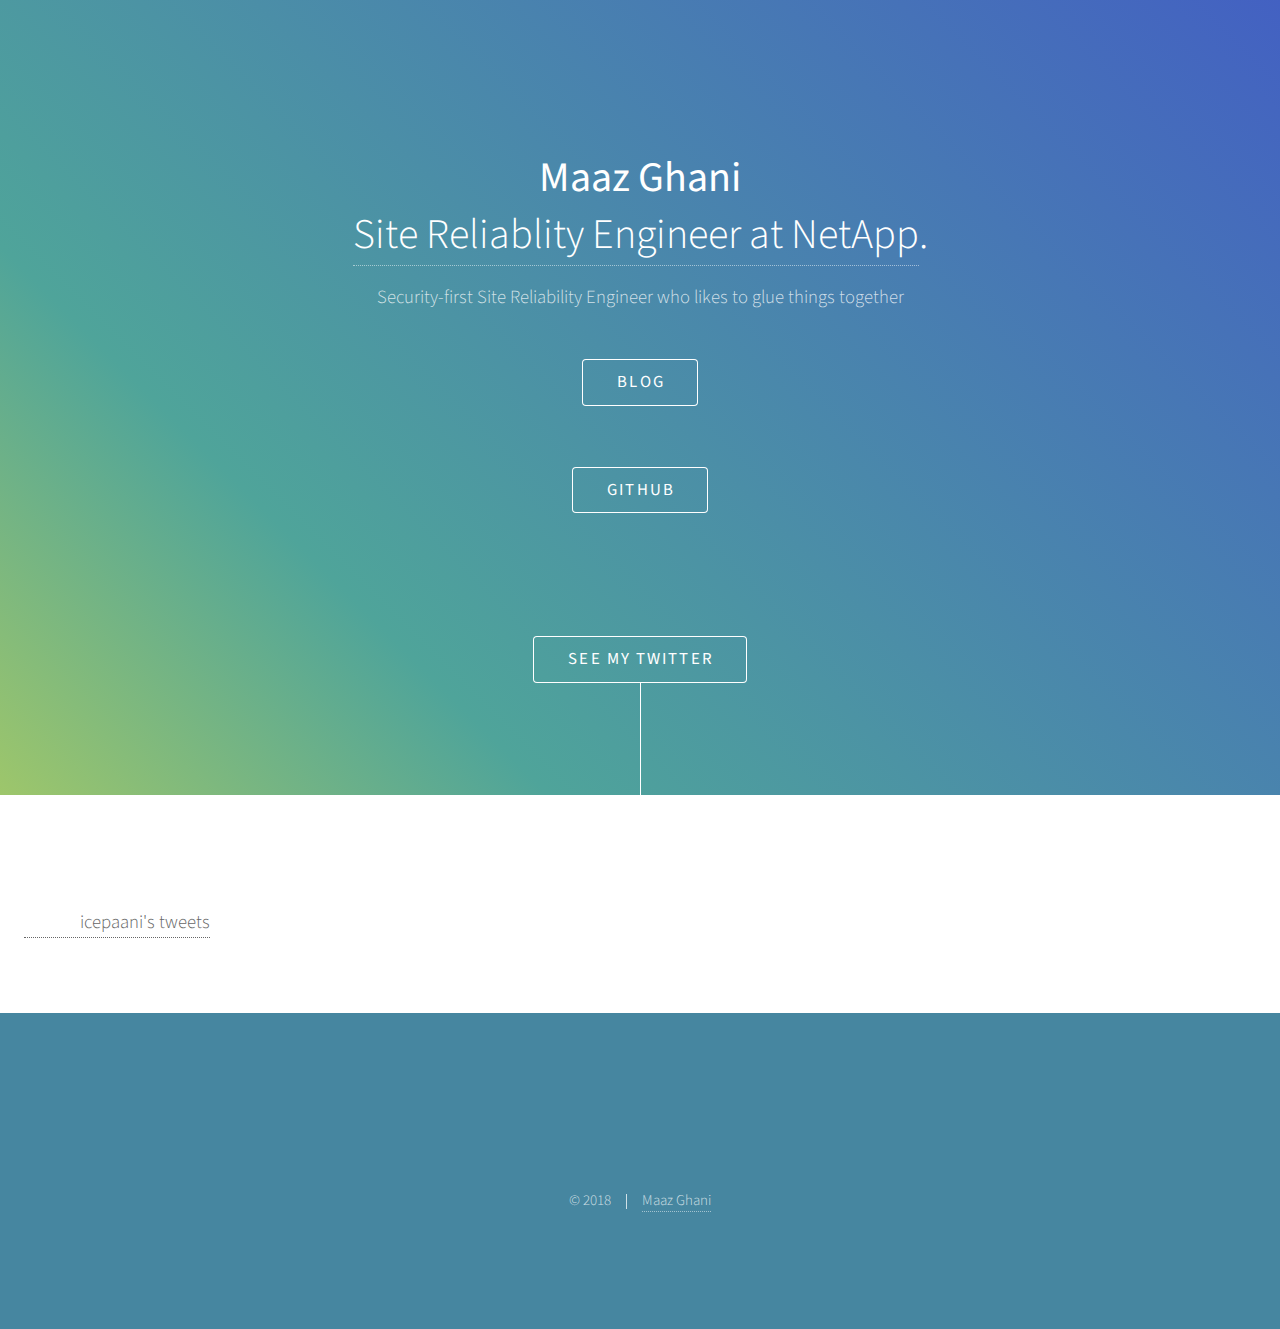
==== commit e1b1705f: "Update index.html" ====
--- a/index.html
+++ b/index.html
@@ -21,15 +21,16 @@
 				<div class="inner">
 					<span class="icon major fa-cloud"></span>
 					<h1><strong>Maaz Ghani</strong><br />
-					<a href="http://shop.nordstrom.com">Site Reliablity Engineer at Nordstrom</a>.</h1>
-					<p>Interested in: Cloud Computing, Linux Containers, and World Affairs.<br />
+					<a href="https://cloud.netapp.com/cloud-insights">Site Reliablity Engineer at NetApp</a>.</h1>
+					<p>Security-first Site Reliability Engineer who likes to glue things together<br />
 					</p>
 					<ul class="actions">
-                        <li><a href="http://blog.maaz.io" class="button scrolly">Blog<a></li>
+                        <li><a href="http://blog.maaz.io" class="button scrolly">Blog<a></li><br>
+                        <br><br>
+                        <li><a href="http://github.com/maazghani" class="button scrolly">GitHub<a></li><br>
+                        <br><br>
                         <br>
-                        <li><a href="http://github.com/maazghani" class="button scrolly">GitHub<a></li>
-                        <br>
-                        <li><a href="#one" class="button scrolly">See my Twitter</a></li>
+                        <br><li><a href="#one" class="button scrolly">See my Twitter</a></li>
 					</ul>
 				</div>
 			</section>
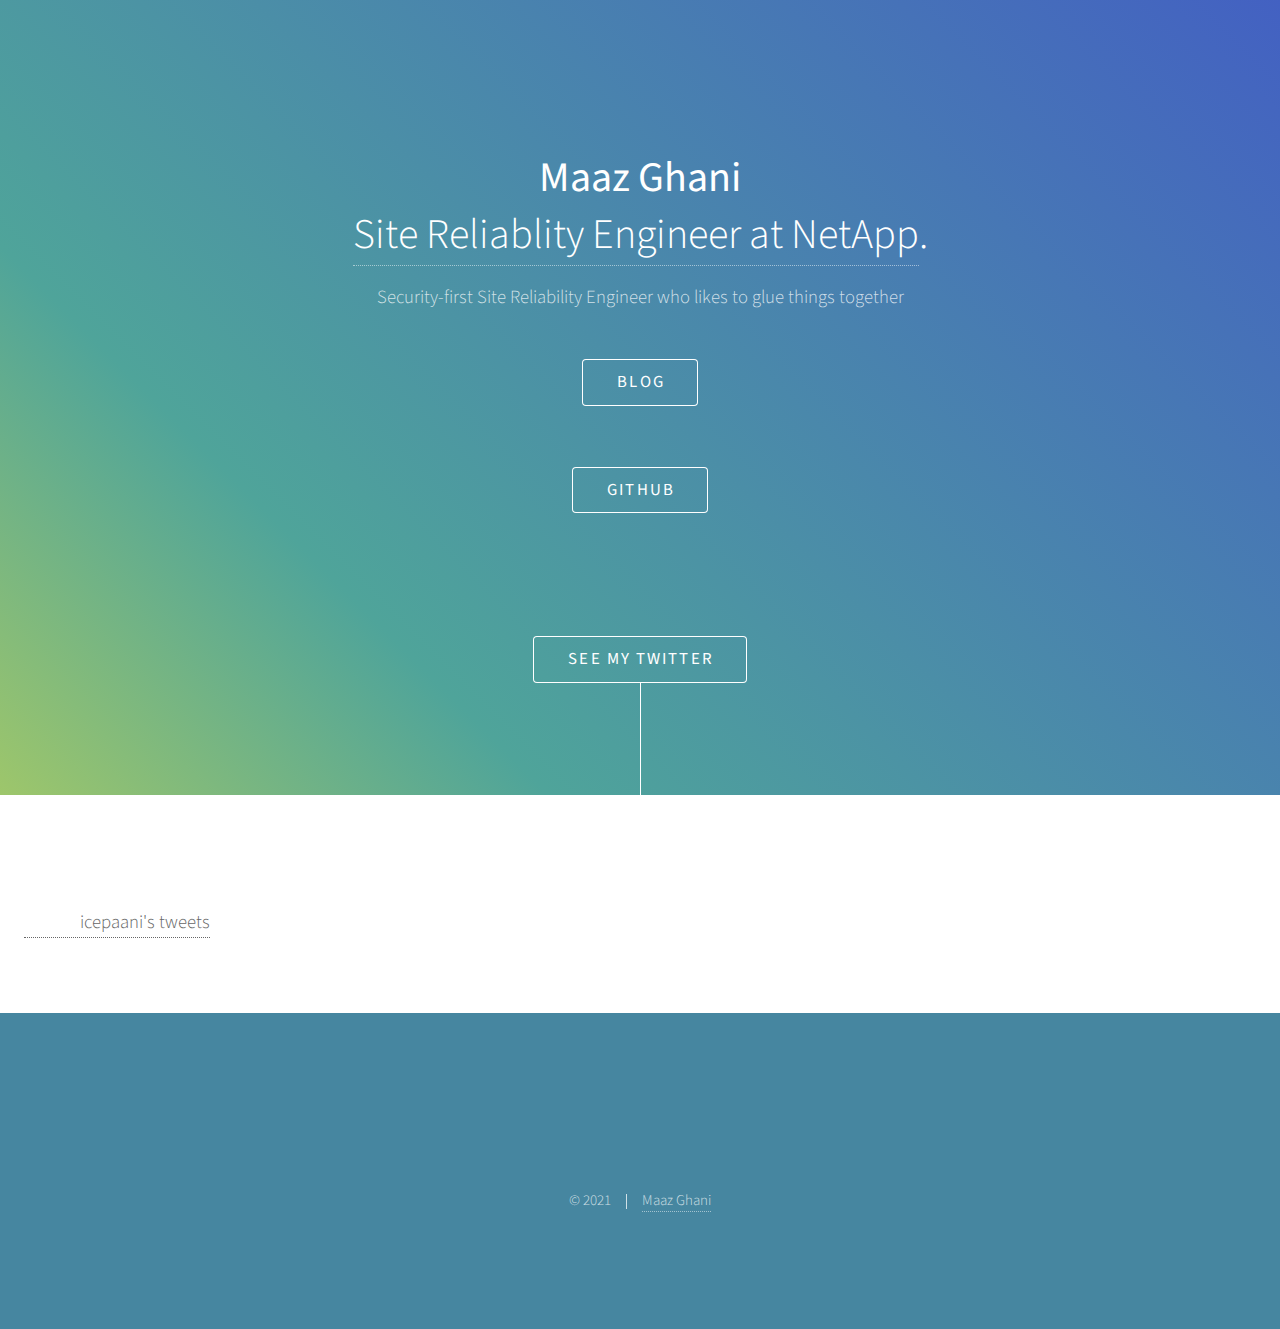
==== commit 11ab215d: "Updated the date to 2021" ====
--- a/index.html
+++ b/index.html
@@ -1,9 +1,4 @@
 <!DOCTYPE HTML>
-<!--
-	Photon by HTML5 UP
-	html5up.net | @ajlkn
-	Free for personal and commercial use under the CCA 3.0 license (html5up.net/license)
--->
 <html>
 	<head>
 		<title>Maaz Ghani</title>
@@ -453,7 +448,7 @@
 					<li><a href="mailto:mail@maaz.io" class="icon alt fa-envelope"><span class="label">Email</span></a></li>
 				</ul>
 				<ul class="copyright">
-					<li>&copy; 2018 </li><li><a href="http://maaz.io">Maaz Ghani</a></li>
+					<li>&copy; 2021 </li><li><a href="http://maaz.io">Maaz Ghani</a></li>
 				</ul>
 			</section>
 
